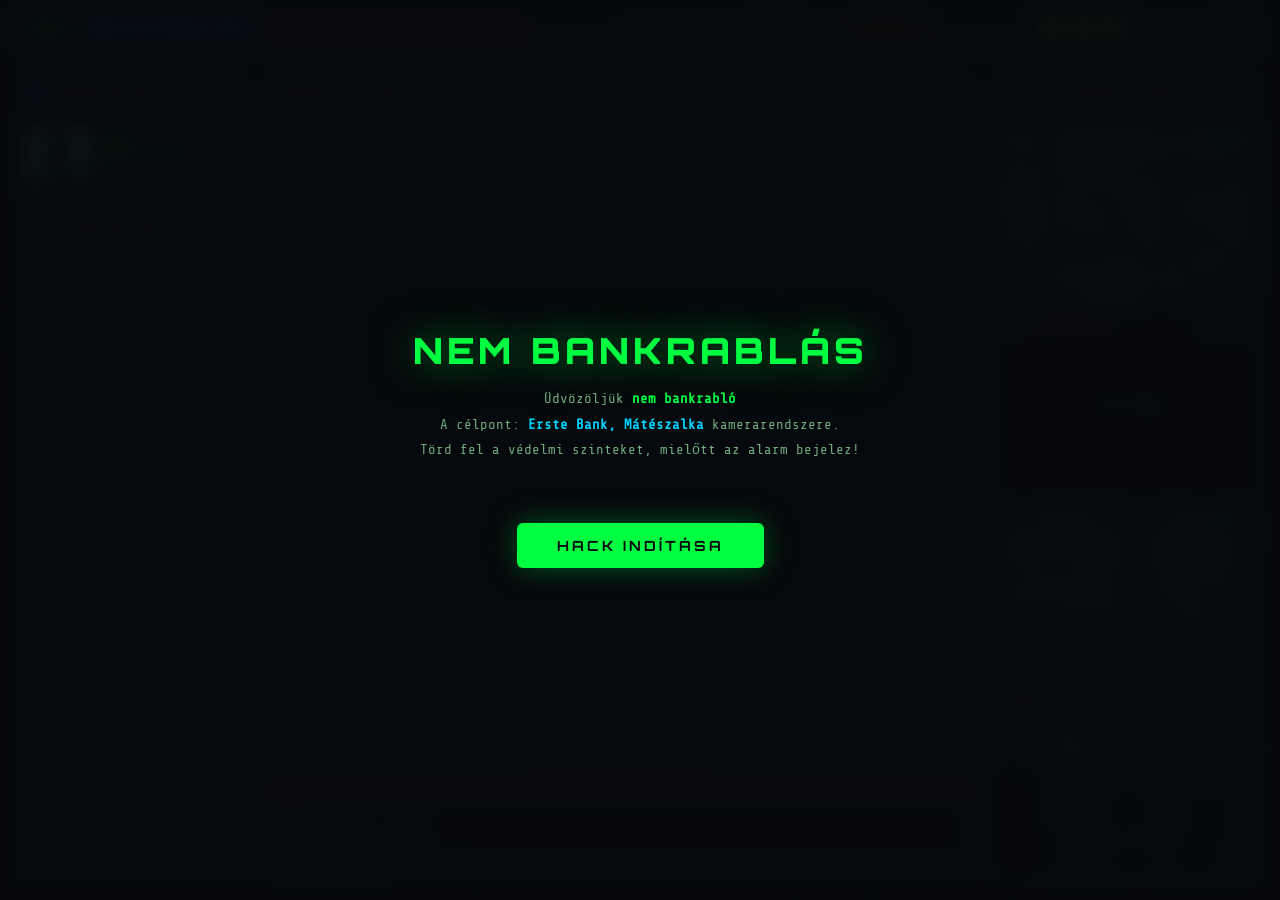
==== index.html @ f5232b43 "Add files via upload" ====
<!DOCTYPE html>
<html lang="hu">
<head>
  <meta charset="UTF-8">
  <meta name="viewport" content="width=device-width, initial-scale=1.0">
  <meta name="description" content="Nem Bankrabló — Törj be a bank kamerarendszerébe a legújabb hacker eszközökkel!">
  <title>NEM BANKRABLÁS</title>
  <link rel="stylesheet" href="index.css">
</head>
<body>
  <canvas id="matrix-rain"></canvas>
  <div id="game-container">
    <header id="header">
      <div class="header-left">
        <div class="logo">NEM <span class="highlight">BANKRABLÁS</span></div>
        <div class="target-info">
          <span class="pulse-dot"></span>
          <span>TARGET: ERSTE BANK — MÁTÉSZALKA</span>
        </div>
      </div>
      <div class="header-center">
        <div class="level-indicator" id="level-indicator">LEVEL 0 — STANDBY</div>
        <div class="score-display" id="score-display">SCORE: 0</div>
      </div>
      <div class="header-right">
        <div class="lives-container" id="lives-container">
          <span class="life-icon alive">🟢</span>
          <span class="life-icon alive">🟢</span>
          <span class="life-icon alive">🟢</span>
        </div>
        <span class="lives-label">ÉLETEK</span>
        <button class="sound-toggle" id="sound-toggle" title="Toggle Sound">🔊</button>
      </div>
    </header>
    <main id="main-content">
      <div class="panel" id="console-panel">
        <div class="panel-header">
          <span class="icon">👤</span>
          <span>Hacker Profile</span>
        </div>
        <div id="hacker-profile">
          <div class="avatar-container">
            <img src="maszkos-rablo_0.jpg.jpg" alt="Nem Bankrabló Profile" class="avatar-image">
            <div class="avatar-scanline"></div>
          </div>
          <div class="profile-details">
            <div class="hacker-alias">nem bankrabló</div>
            <div class="hacker-status"><span class="status-indicator"></span>ONLINE</div>
            <div class="hacker-role">OPERATOR (AUDITOR)</div>
          </div>
        </div>
        <div class="panel-header">
          <span class="icon">⟩_</span>
          <span>System Console</span>
        </div>
        <div id="console-log"></div>
      </div>
      <div class="panel" id="arena-panel">
        <div class="panel-header">
          <span class="icon">◈</span>
          <span id="arena-title">Hack Terminal</span>
        </div>
        <div id="arena">
          <div id="wire-puzzle">
            <div id="wire-timer">SZABOTÁZS RIASZTÁS: <span id="wire-timer-sec">30.00</span>s</div>
            <div class="wire-columns">
              <div class="wire-column" id="wire-left"></div>
              <svg id="wire-svg"></svg>
              <div class="wire-column" id="wire-right"></div>
            </div>
          </div>
          <div id="symbol-puzzle" style="display: none;">
            <div id="symbol-target-display">CÉLPONT: <span id="symbol-target-char">Ω</span></div>
            <div id="symbol-grid"></div>
          </div>
          <div id="maze-puzzle" style="display: none;">
            <canvas id="maze-canvas"></canvas>
          </div>
        </div>
        <div id="input-area">
          <span class="prompt-symbol">▶</span>
          <input type="text" id="hack-input" placeholder="Írd be a kódot..." autocomplete="off" spellcheck="false">
        </div>
        <div class="progress-info">
          <span id="progress-label">Progress: 0 / 10</span>
          <div class="progress-bar-container">
            <div class="progress-bar-fill" id="progress-fill"></div>
          </div>
        </div>
      </div>
      <div class="panel" id="cameras-panel">
        <div class="panel-header">
          <span class="icon">📹</span>
          <span>CCTV Security Feeds</span>
        </div>
        <div class="cameras-grid">
          <div class="camera-card" id="cam-1">
            <img class="cam-bg" src="erste-bank-madilancos-studio-04.jpg" alt="CAM 1">
            <span class="cam-label">CAM 01 — Entrance</span>
            <span class="cam-status active" id="cam-status-1">ACTIVE</span>
            <div class="cam-content">LIVE FEED ▣</div>
            <div class="static-overlay"></div>
          </div>
          <div class="camera-card" id="cam-2">
            <img class="cam-bg" src="hr-4.jpg" alt="CAM 2">
            <span class="cam-label">CAM 02 — Main Hall</span>
            <span class="cam-status active" id="cam-status-2">ACTIVE</span>
            <div class="cam-content">LIVE FEED ▣</div>
            <div class="static-overlay"></div>
          </div>
          <div class="camera-card" id="cam-3">
            <img class="cam-bg" src="51150519_7fcd10d05033cabf996a412f023580a6_wm.jpg" alt="CAM 3">
            <span class="cam-label">CAM 03 — Vault Hall</span>
            <span class="cam-status active" id="cam-status-3">ACTIVE</span>
            <div class="cam-content">LIVE FEED ▣</div>
            <div class="static-overlay"></div>
          </div>
          <div class="camera-card" id="cam-4">
            <img class="cam-bg" src="vault.jpg" alt="CAM 4">
            <span class="cam-label">CAM 04 — Inner Vault</span>
            <span class="cam-status active" id="cam-status-4">ACTIVE</span>
            <div class="cam-content">LIVE FEED ▣</div>
            <div class="static-overlay"></div>
          </div>
        </div>
      </div>
    </main>
  </div>
  <div class="overlay active" id="overlay-menu">
    <div class="overlay-content">
      <div class="overlay-title green">NEM BANKRABLÁS</div>
      <div class="overlay-subtitle">
        Üdvözöljük <strong style="color:#00ff41;">nem bankrabló</strong><br>
        A célpont: <strong style="color:#00d4ff;">Erste Bank, Mátészalka</strong> kamerarendszere.<br>
        Törd fel a védelmi szinteket, mielőtt az alarm bejelez!<br><br>
      </div>
      <button class="overlay-btn" id="btn-start">HACK INDÍTÁSA</button>
    </div>
  </div>
  <div class="overlay" id="overlay-level">
    <div class="overlay-content">
      <div class="level-transition-text" id="level-transition-text"></div>
    </div>
  </div>
  <div class="overlay" id="overlay-win">
    <div class="overlay-content">
      <div class="overlay-title cyan">GRATULÁLUNK! RENDSZER FELTÖRVE</div>
      <div class="overlay-subtitle">
        Minden kamera offline. Az <strong style="color:#00d4ff;">Erste Bank, Mátészalka</strong> biztonsági rendszere
        kikapcsolva.<br>
        A „nem bankrabló" sikeresen tesztelte a rendszert.<br><br>
        <span id="final-score" style="font-family: 'Orbitron', sans-serif; font-size: 24px; color: #facc15;"></span>
        <p
          style="color: #00ff41; margin-top: 40px; font-size: 22px; font-weight: bold; text-shadow: 0 0 10px rgba(0,255,65,0.8);">
          ✅ Sikeresen megfelelt a teszten, kérem keressen fel!
        </p>
      </div>
      <a href="https://www.linkedin.com/in/nem-bankrablo-5a56403ab/" target="_blank" class="overlay-btn"
        style="margin-top: 20px; background-color: #0a66c2; border-color: #0a66c2; color: #fff; text-decoration: none; display: inline-block; padding: 20px 40px; font-size: 26px; font-weight: bold; text-shadow: none; box-shadow: 0 0 25px rgba(10, 102, 194, 0.8);">
        ▶ LINKEDIN PROFILOM ◀
      </a>
    </div>
  </div>
  <div class="overlay" id="overlay-gameover">
    <div class="overlay-content">
      <div class="overlay-title red">RIASZTÁS AKTIVÁLVA</div>
      <div class="overlay-subtitle">
        A bank biztonsági rendszere detektálta a behatolást!<br>
        „nem bankrabló"-t azonosították...<br><br>
        <span id="gameover-score" style="font-family: 'Orbitron', sans-serif; font-size: 20px; color: #ff8c00;"></span>
      </div>
      <button class="overlay-btn secondary" id="btn-restart-lose">ÚJRA PRÓBÁLKOZÁS</button>
    </div>
  </div>
  <script src="app.js"></script>
</body>
</html>
---- index.css ----
@import url('https://fonts.googleapis.com/css2?family=Share+Tech+Mono&family=Orbitron:wght@400;700;900&display=swap');
:root {
  --bg-deep: #06080d;
  --bg-panel: rgba(10, 18, 30, 0.85);
  --bg-panel-solid: #0b1220;
  --border-glow: rgba(0, 255, 65, 0.25);
  --border-dim: rgba(0, 255, 65, 0.08);
  --neon-green: #00ff41;
  --neon-green-dim: #00cc33;
  --neon-cyan: #00d4ff;
  --neon-cyan-dim: #0099bb;
  --neon-orange: #ff8c00;
  --neon-red: #ff2244;
  --neon-purple: #a855f7;
  --neon-yellow: #facc15;
  --neon-pink: #ff3d8e;
  --text-primary: #d0ffd6;
  --text-secondary: #6faa7b;
  --text-dim: #2a5a35;
  --font-mono: 'Share Tech Mono', 'Courier New', monospace;
  --font-display: 'Orbitron', sans-serif;
  --glass-blur: blur(14px);
  --glass-bg: rgba(10, 18, 30, 0.65);
  --transition-fast: 0.15s ease;
  --transition-normal: 0.3s ease;
  --transition-slow: 0.6s ease;
  --border-radius: 6px;
  --border-radius-lg: 12px;
}
*, *::before, *::after {
  margin: 0;
  padding: 0;
  box-sizing: border-box;
}
html, body {
  width: 100%;
  height: 100%;
  overflow: hidden;
  background: var(--bg-deep);
  color: var(--text-primary);
  font-family: var(--font-mono);
  font-size: 14px;
  line-height: 1.4;
  -webkit-font-smoothing: antialiased;
}
::selection {
  background: var(--neon-green);
  color: var(--bg-deep);
}
::-webkit-scrollbar {
  width: 4px;
}
::-webkit-scrollbar-track {
  background: transparent;
}
::-webkit-scrollbar-thumb {
  background: var(--neon-green-dim);
  border-radius: 4px;
}
#matrix-rain {
  position: fixed;
  top: 0; left: 0;
  width: 100%; height: 100%;
  z-index: 0;
  opacity: 0.06;
  pointer-events: none;
}
#game-container {
  position: relative;
  z-index: 1;
  display: grid;
  grid-template-rows: auto 1fr;
  width: 100%;
  height: 100vh;
  gap: 0;
}
#header {
  display: flex;
  align-items: center;
  justify-content: space-between;
  padding: 10px 24px;
  background: var(--glass-bg);
  backdrop-filter: var(--glass-blur);
  border-bottom: 1px solid var(--border-glow);
  z-index: 10;
}
.header-left {
  display: flex;
  align-items: center;
  gap: 16px;
}
.logo {
  font-family: var(--font-display);
  font-size: 18px;
  font-weight: 900;
  color: var(--neon-green);
  text-shadow: 0 0 20px rgba(0, 255, 65, 0.5), 0 0 40px rgba(0, 255, 65, 0.2);
  letter-spacing: 2px;
  white-space: nowrap;
}
.logo .highlight {
  color: var(--neon-cyan);
  text-shadow: 0 0 20px rgba(0, 212, 255, 0.5);
}
.target-info {
  display: flex;
  align-items: center;
  gap: 8px;
  padding: 4px 14px;
  background: rgba(255, 34, 68, 0.1);
  border: 1px solid rgba(255, 34, 68, 0.3);
  border-radius: 20px;
  font-size: 11px;
  color: var(--neon-red);
  text-transform: uppercase;
  letter-spacing: 1px;
}
.target-info .pulse-dot {
  width: 6px;
  height: 6px;
  border-radius: 50%;
  background: var(--neon-red);
  animation: pulse-dot 1.5s ease-in-out infinite;
}
.header-center {
  display: flex;
  align-items: center;
  gap: 20px;
}
.level-indicator {
  font-family: var(--font-display);
  font-size: 12px;
  color: var(--neon-cyan);
  text-transform: uppercase;
  letter-spacing: 3px;
}
.score-display {
  font-family: var(--font-display);
  font-size: 14px;
  color: var(--neon-yellow);
  text-shadow: 0 0 10px rgba(250, 204, 21, 0.4);
}
.header-right {
  display: flex;
  align-items: center;
  gap: 16px;
}
.lives-container {
  display: flex;
  align-items: center;
  gap: 6px;
  padding: 4px 10px;
  background: rgba(0, 0, 0, 0.3);
  border: 1px solid var(--border-glow);
  border-radius: 20px;
}
.lives-container.shake {
  animation: lives-shake 0.4s ease;
}
.life-icon {
  font-size: 20px;
  transition: var(--transition-fast);
  filter: drop-shadow(0 0 4px rgba(0, 255, 65, 0.5));
}
.life-icon.dead {
  filter: drop-shadow(0 0 4px rgba(255, 34, 68, 0.5));
  animation: life-lost 0.4s ease;
}
.lives-label {
  font-size: 10px;
  text-transform: uppercase;
  letter-spacing: 2px;
  color: var(--text-secondary);
  margin-right: 4px;
}
@keyframes lives-shake {
  0%, 100% { transform: translateX(0); }
  20% { transform: translateX(-6px); }
  40% { transform: translateX(6px); }
  60% { transform: translateX(-4px); }
  80% { transform: translateX(4px); }
}
@keyframes life-lost {
  0% { transform: scale(1.5); }
  50% { transform: scale(0.8); }
  100% { transform: scale(1); }
}
.sound-toggle {
  background: none;
  border: 1px solid var(--border-glow);
  color: var(--neon-green);
  padding: 6px 10px;
  border-radius: var(--border-radius);
  cursor: pointer;
  font-family: var(--font-mono);
  font-size: 16px;
  transition: var(--transition-fast);
}
.sound-toggle:hover {
  background: rgba(0, 255, 65, 0.1);
  box-shadow: 0 0 12px rgba(0, 255, 65, 0.2);
}
#main-content {
  display: grid;
  grid-template-columns: 240px 1fr 280px;
  gap: 12px;
  padding: 12px;
  overflow: hidden;
  min-height: 0;
}
.panel {
  background: var(--glass-bg);
  backdrop-filter: var(--glass-blur);
  border: 1px solid var(--border-glow);
  border-radius: var(--border-radius-lg);
  overflow: hidden;
  display: flex;
  flex-direction: column;
}
.panel-header {
  display: flex;
  align-items: center;
  gap: 8px;
  padding: 10px 14px;
  border-bottom: 1px solid var(--border-dim);
  font-size: 11px;
  text-transform: uppercase;
  letter-spacing: 2px;
  color: var(--text-secondary);
}
.panel-header .icon {
  font-size: 14px;
}
#console-panel {
  min-height: 0;
}
#hacker-profile {
  display: flex;
  align-items: center;
  gap: 12px;
  padding: 12px 14px;
  background: rgba(0, 255, 65, 0.02);
  border-bottom: 1px solid var(--border-dim);
}
.avatar-container {
  position: relative;
  width: 60px;
  height: 60px;
  border-radius: var(--border-radius);
  border: 1.5px solid var(--neon-green);
  overflow: hidden;
  box-shadow: 0 0 10px rgba(0, 255, 65, 0.15);
  background: #000;
  flex-shrink: 0;
}
.avatar-image {
  width: 100%;
  height: 100%;
  object-fit: cover;
  filter: sepia(0.6) hue-rotate(80deg) brightness(0.9) contrast(1.1); 
}
.avatar-container::before {
  content: '';
  position: absolute;
  inset: 0;
  background: rgba(0, 255, 65, 0.1);
  mix-blend-mode: color;
  pointer-events: none;
  z-index: 2;
}
.avatar-scanline {
  position: absolute;
  top: 0; left: 0; right: 0; bottom: 0;
  background: linear-gradient(
    rgba(18, 16, 16, 0) 50%,
    rgba(0, 255, 65, 0.25) 50%
  ), linear-gradient(
    90deg,
    rgba(255, 0, 0, 0.06),
    rgba(0, 255, 0, 0.02),
    rgba(0, 0, 255, 0.06)
  );
  background-size: 100% 3px, 3px 100%;
  pointer-events: none;
  z-index: 3;
}
.profile-details {
  display: flex;
  flex-direction: column;
  gap: 3px;
}
.hacker-alias {
  font-family: var(--font-display);
  font-size: 13px;
  font-weight: 700;
  color: var(--neon-green);
  text-transform: uppercase;
  letter-spacing: 1px;
  text-shadow: 0 0 8px rgba(0, 255, 65, 0.4);
}
.hacker-status {
  display: flex;
  align-items: center;
  gap: 6px;
  font-size: 10px;
  color: var(--text-secondary);
  font-weight: bold;
}
.status-indicator {
  width: 6px;
  height: 6px;
  background-color: var(--neon-green);
  border-radius: 50%;
  box-shadow: 0 0 6px var(--neon-green);
  animation: pulse-dot 1.5s ease-in-out infinite;
}
.hacker-role {
  font-size: 9px;
  color: var(--text-dim);
  letter-spacing: 0.5px;
}
#console-log {
  flex: 1;
  overflow-y: auto;
  padding: 10px 14px;
  font-size: 11px;
  line-height: 1.6;
  min-height: 0;
}
.log-line {
  opacity: 0;
  animation: log-fade-in 0.3s ease forwards;
  white-space: pre-wrap;
  word-break: break-all;
}
.log-line .timestamp {
  color: var(--text-dim);
  margin-right: 6px;
}
.log-line.info { color: var(--text-secondary); }
.log-line.success { color: var(--neon-green); }
.log-line.warn { color: var(--neon-orange); }
.log-line.error { color: var(--neon-red); }
.log-line.system { color: var(--neon-cyan); }
.log-line.hack { color: var(--neon-purple); }
#arena-panel {
  display: flex;
  flex-direction: column;
  min-height: 0;
}
#arena {
  position: relative;
  flex: 1;
  overflow: hidden;
  background:
    radial-gradient(ellipse at 50% 0%, rgba(0, 255, 65, 0.04) 0%, transparent 60%),
    linear-gradient(180deg, rgba(0, 0, 0, 0) 0%, rgba(0, 255, 65, 0.02) 100%);
  border-bottom: 2px solid rgba(255, 34, 68, 0.3);
  min-height: 0;
}
#arena::before {
  content: '';
  position: absolute;
  inset: 0;
  background-image:
    linear-gradient(rgba(0, 255, 65, 0.03) 1px, transparent 1px),
    linear-gradient(90deg, rgba(0, 255, 65, 0.03) 1px, transparent 1px);
  background-size: 40px 40px;
  pointer-events: none;
}
#arena::after {
  content: '⚠ FIREWALL BOUNDARY ⚠';
  position: absolute;
  bottom: 0;
  left: 0;
  right: 0;
  height: 32px;
  display: flex;
  align-items: center;
  justify-content: center;
  font-size: 9px;
  letter-spacing: 3px;
  color: rgba(255, 34, 68, 0.5);
  background: linear-gradient(0deg, rgba(255, 34, 68, 0.1), transparent);
  pointer-events: none;
}
.falling-entity {
  position: absolute;
  padding: 6px 16px;
  background: rgba(0, 20, 10, 0.8);
  border: 1px solid var(--neon-green);
  border-radius: var(--border-radius);
  font-family: var(--font-display);
  font-size: 16px;
  font-weight: 700;
  color: var(--neon-green);
  text-shadow: 0 0 8px rgba(0, 255, 65, 0.6);
  box-shadow: 0 0 15px rgba(0, 255, 65, 0.15);
  white-space: nowrap;
  pointer-events: none;
  transition: opacity 0.15s ease, transform 0.15s ease;
  z-index: 2;
}
.falling-entity.math {
  color: var(--neon-cyan);
  border-color: var(--neon-cyan);
  text-shadow: 0 0 8px rgba(0, 212, 255, 0.6);
  box-shadow: 0 0 15px rgba(0, 212, 255, 0.15);
}
.falling-entity.destroyed {
  animation: entity-destroy 0.4s ease forwards;
}
.falling-entity.missed {
  animation: entity-miss 0.4s ease forwards;
}
#input-area {
  display: flex;
  align-items: center;
  padding: 10px 14px;
  gap: 10px;
  border-top: 1px solid var(--border-dim);
}
#input-area .prompt-symbol {
  color: var(--neon-green);
  font-size: 16px;
  font-weight: bold;
  text-shadow: 0 0 8px rgba(0, 255, 65, 0.5);
}
#hack-input {
  flex: 1;
  background: rgba(0, 0, 0, 0.4);
  border: 1px solid var(--border-glow);
  border-radius: var(--border-radius);
  padding: 10px 14px;
  color: var(--neon-green);
  font-family: var(--font-mono);
  font-size: 16px;
  outline: none;
  caret-color: var(--neon-green);
  transition: var(--transition-fast);
}
#hack-input:focus {
  border-color: var(--neon-green);
  box-shadow: 0 0 20px rgba(0, 255, 65, 0.15), inset 0 0 20px rgba(0, 255, 65, 0.05);
}
#hack-input::placeholder {
  color: var(--text-dim);
}
#hack-input.correct {
  animation: input-flash-green 0.3s ease;
}
#hack-input.wrong {
  animation: input-flash-red 0.3s ease;
}
.progress-info {
  display: flex;
  align-items: center;
  gap: 14px;
  padding: 6px 14px;
  font-size: 11px;
  color: var(--text-secondary);
  border-top: 1px solid var(--border-dim);
}
.progress-bar-container {
  flex: 1;
  height: 6px;
  background: rgba(0, 0, 0, 0.4);
  border-radius: 3px;
  overflow: hidden;
}
.progress-bar-fill {
  height: 100%;
  width: 0%;
  background: linear-gradient(90deg, var(--neon-green), var(--neon-cyan));
  border-radius: 3px;
  transition: width 0.4s ease;
  box-shadow: 0 0 8px rgba(0, 255, 65, 0.4);
}
#wire-puzzle {
  display: none;
  position: absolute;
  inset: 0;
  z-index: 5;
}
#wire-puzzle.active {
  display: flex;
  align-items: center;
  justify-content: center;
}
#wire-timer {
  position: absolute;
  top: 15px;
  font-family: var(--font-display);
  font-size: 15px;
  color: var(--neon-red);
  text-shadow: 0 0 10px rgba(255, 34, 68, 0.6);
  letter-spacing: 2px;
  font-weight: 700;
  text-align: center;
  width: 100%;
  animation: blink 1s step-end infinite;
}
.wire-columns {
  display: flex;
  align-items: center;
  justify-content: space-between;
  width: 80%;
  height: 80%;
  position: relative;
}
.wire-column {
  display: flex;
  flex-direction: column;
  align-items: center;
  justify-content: space-around;
  height: 100%;
  width: 60px;
  z-index: 2;
}
.wire-port {
  width: 48px;
  height: 48px;
  border-radius: 50%;
  border: 2px solid;
  display: flex;
  align-items: center;
  justify-content: center;
  font-family: var(--font-display);
  font-size: 12px;
  font-weight: 700;
  cursor: pointer;
  transition: var(--transition-fast);
  position: relative;
}
.wire-port:hover {
  transform: scale(1.15);
  filter: brightness(1.3);
}
.wire-port.selected {
  transform: scale(1.2);
  box-shadow: 0 0 25px currentColor;
}
.wire-port.connected {
  opacity: 0.5;
  cursor: default;
  pointer-events: none;
}
.wire-port[data-color="red"] {
  border-color: #ff4444;
  color: #ff4444;
  background: rgba(255, 68, 68, 0.15);
}
.wire-port[data-color="blue"] {
  border-color: #4488ff;
  color: #4488ff;
  background: rgba(68, 136, 255, 0.15);
}
.wire-port[data-color="green"] {
  border-color: #44ff44;
  color: #44ff44;
  background: rgba(68, 255, 68, 0.15);
}
.wire-port[data-color="yellow"] {
  border-color: #ffcc00;
  color: #ffcc00;
  background: rgba(255, 204, 0, 0.15);
}
.wire-port[data-color="purple"] {
  border-color: #aa44ff;
  color: #aa44ff;
  background: rgba(170, 68, 255, 0.15);
}
.wire-port[data-color="cyan"] {
  border-color: #00d4ff;
  color: #00d4ff;
  background: rgba(0, 212, 255, 0.15);
}
#wire-svg {
  position: absolute;
  inset: 0;
  width: 100%;
  height: 100%;
  z-index: 1;
  pointer-events: none;
}
#wire-svg line {
  stroke-width: 3;
  stroke-linecap: round;
  filter: drop-shadow(0 0 6px currentColor);
}
#wire-svg line.active-draw {
  stroke-dasharray: 8 4;
  animation: wire-dash 0.4s linear infinite;
}
#symbol-puzzle {
  position: absolute;
  inset: 0;
  display: flex;
  flex-direction: column;
  align-items: center;
  justify-content: center;
  background: rgba(6, 8, 13, 0.85);
  backdrop-filter: blur(4px);
  z-index: 10;
  opacity: 0;
  pointer-events: none;
  transition: opacity var(--transition-normal);
}
#symbol-puzzle.active {
  display: flex !important;
  opacity: 1;
  pointer-events: all;
}
#symbol-target-display {
  font-size: 24px;
  color: var(--neon-cyan);
  margin-bottom: 30px;
  text-shadow: 0 0 10px rgba(0, 212, 255, 0.8);
  font-family: 'Orbitron', sans-serif;
}
#symbol-target-char {
  font-size: 32px;
  color: #fff;
}
#symbol-grid {
  display: grid;
  grid-template-columns: repeat(5, 1fr);
  gap: 10px;
  background: rgba(0, 212, 255, 0.05);
  padding: 15px;
  border: 1px solid rgba(0, 212, 255, 0.2);
  border-radius: var(--border-radius);
}
.symbol-cell {
  width: 50px;
  height: 50px;
  display: flex;
  align-items: center;
  justify-content: center;
  font-size: 26px;
  font-family: 'Orbitron', sans-serif;
  color: rgba(255, 255, 255, 0.8);
  background: rgba(0, 0, 0, 0.5);
  border: 1px solid rgba(255, 255, 255, 0.1);
  border-radius: 6px;
  cursor: pointer;
  transition: all 0.15s;
}
.symbol-cell:hover {
  background: rgba(0, 212, 255, 0.2);
  border-color: var(--neon-cyan);
  color: #fff;
  transform: scale(1.05);
}
.symbol-cell.wrong {
  background: rgba(255, 34, 68, 0.3);
  border-color: var(--neon-red);
  color: var(--neon-red);
  animation: shake 0.3s;
}
.symbol-cell.correct {
  background: rgba(0, 255, 65, 0.3);
  border-color: var(--neon-green);
  color: var(--neon-green);
}
#maze-puzzle {
  position: absolute;
  inset: 0;
  display: flex;
  align-items: center;
  justify-content: center;
  background: rgba(6, 8, 13, 0.9);
  backdrop-filter: blur(4px);
  z-index: 10;
  opacity: 0;
  pointer-events: none;
  transition: opacity var(--transition-normal);
}
#maze-puzzle.active {
  display: flex !important;
  opacity: 1;
  pointer-events: all;
}
#maze-canvas {
  background: #0a0a0f;
  border: 2px solid rgba(0, 255, 65, 0.3);
  box-shadow: 0 0 15px rgba(0, 255, 65, 0.1);
  border-radius: 4px;
}
#cameras-panel {
  min-height: 0;
}
.cameras-grid {
  flex: 1;
  display: grid;
  grid-template-rows: repeat(4, 1fr);
  gap: 8px;
  padding: 10px;
  overflow: hidden;
  min-height: 0;
}
.camera-card {
  position: relative;
  background: #0a0a0f;
  border: 1px solid rgba(0, 255, 65, 0.1);
  border-radius: var(--border-radius);
  overflow: hidden;
  display: flex;
  align-items: center;
  justify-content: center;
}
.camera-card .cam-bg {
  position: absolute;
  inset: 0;
  width: 100%;
  height: 100%;
  object-fit: cover;
  z-index: 0;
  opacity: 0.4;
  filter: sepia(1) hue-rotate(80deg) saturate(2) brightness(0.8) contrast(1.2);
  transition: opacity 0.3s, filter 0.3s;
}
.camera-card.hacked .cam-bg {
  filter: sepia(1) hue-rotate(300deg) saturate(3) brightness(0.6) contrast(1.5);
  opacity: 0.6;
}
.camera-card .cam-label {
  position: absolute;
  top: 6px;
  left: 8px;
  font-size: 9px;
  letter-spacing: 1px;
  text-transform: uppercase;
  color: rgba(255, 255, 255, 0.5);
  z-index: 3;
}
.camera-card .cam-status {
  position: absolute;
  top: 6px;
  right: 8px;
  font-size: 8px;
  letter-spacing: 1px;
  text-transform: uppercase;
  padding: 1px 6px;
  border-radius: 3px;
  z-index: 3;
}
.camera-card .cam-status.active {
  background: rgba(0, 255, 65, 0.2);
  color: var(--neon-green);
  border: 1px solid rgba(0, 255, 65, 0.3);
}
.camera-card .cam-status.hacking {
  background: rgba(255, 140, 0, 0.2);
  color: var(--neon-orange);
  border: 1px solid rgba(255, 140, 0, 0.3);
  animation: blink 0.8s step-end infinite;
}
.camera-card .cam-status.hacked {
  background: rgba(255, 34, 68, 0.2);
  color: var(--neon-red);
  border: 1px solid rgba(255, 34, 68, 0.3);
}
.camera-card::after {
  content: '';
  position: absolute;
  inset: 0;
  background: repeating-linear-gradient(
    0deg,
    transparent 0px,
    transparent 2px,
    rgba(0, 0, 0, 0.15) 2px,
    rgba(0, 0, 0, 0.15) 4px
  );
  pointer-events: none;
  z-index: 2;
}
.camera-card .cam-content {
  font-size: 11px;
  color: var(--text-dim);
  text-align: center;
  z-index: 1;
  padding: 4px;
}
.camera-card.hacked .cam-content {
  color: var(--neon-red);
}
.camera-card .static-overlay {
  position: absolute;
  inset: 0;
  z-index: 1;
  opacity: 0;
  background: url("data:image/svg+xml,%3Csvg viewBox='0 0 200 200' xmlns='http://www.w3.org/2000/svg'%3E%3Cfilter id='n'%3E%3CfeTurbulence type='fractalNoise' baseFrequency='0.9' numOctaves='4' stitchTiles='stitch'/%3E%3C/filter%3E%3Crect width='100%25' height='100%25' filter='url(%23n)' opacity='0.4'/%3E%3C/svg%3E");
  background-size: cover;
  mix-blend-mode: overlay;
  transition: opacity var(--transition-normal);
}
.camera-card.hacked .static-overlay {
  opacity: 0.7;
  animation: static-flicker 0.15s steps(3) infinite;
}
.overlay {
  position: fixed;
  inset: 0;
  z-index: 100;
  display: flex;
  align-items: center;
  justify-content: center;
  background: rgba(6, 8, 13, 0.92);
  backdrop-filter: blur(10px);
  opacity: 0;
  pointer-events: none;
  transition: opacity var(--transition-normal);
}
.overlay.active {
  opacity: 1;
  pointer-events: all;
}
.overlay-content {
  text-align: center;
  max-width: 550px;
  padding: 40px;
}
.overlay-title {
  font-family: var(--font-display);
  font-size: 36px;
  font-weight: 900;
  margin-bottom: 10px;
  letter-spacing: 4px;
}
.overlay-title.green { color: var(--neon-green); text-shadow: 0 0 40px rgba(0, 255, 65, 0.5); }
.overlay-title.cyan { color: var(--neon-cyan); text-shadow: 0 0 40px rgba(0, 212, 255, 0.5); }
.overlay-title.red { color: var(--neon-red); text-shadow: 0 0 40px rgba(255, 34, 68, 0.5); }
.overlay-subtitle {
  font-size: 14px;
  color: var(--text-secondary);
  margin-bottom: 30px;
  line-height: 1.8;
}
.overlay-btn {
  display: inline-block;
  padding: 14px 40px;
  font-family: var(--font-display);
  font-size: 14px;
  font-weight: 700;
  letter-spacing: 3px;
  text-transform: uppercase;
  color: var(--bg-deep);
  background: var(--neon-green);
  border: none;
  border-radius: var(--border-radius);
  cursor: pointer;
  transition: var(--transition-fast);
  box-shadow: 0 0 30px rgba(0, 255, 65, 0.3);
  margin: 6px;
}
.overlay-btn:hover {
  transform: translateY(-2px);
  box-shadow: 0 0 50px rgba(0, 255, 65, 0.5);
  filter: brightness(1.15);
}
.overlay-btn.secondary {
  background: transparent;
  color: var(--neon-cyan);
  border: 1px solid var(--neon-cyan);
  box-shadow: 0 0 20px rgba(0, 212, 255, 0.2);
}
.overlay-btn.secondary:hover {
  background: rgba(0, 212, 255, 0.1);
  box-shadow: 0 0 40px rgba(0, 212, 255, 0.4);
}
.level-transition-text {
  font-family: var(--font-display);
  font-size: 28px;
  color: var(--neon-cyan);
  text-shadow: 0 0 30px rgba(0, 212, 255, 0.6);
  letter-spacing: 6px;
  animation: level-text-pulse 1.5s ease-in-out;
}
@keyframes pulse-dot {
  0%, 100% { opacity: 1; box-shadow: 0 0 4px var(--neon-red); }
  50% { opacity: 0.3; box-shadow: 0 0 8px var(--neon-red); }
}
@keyframes log-fade-in {
  from { opacity: 0; transform: translateX(-10px); }
  to { opacity: 1; transform: translateX(0); }
}
@keyframes entity-destroy {
  0% { opacity: 1; transform: scale(1); }
  50% { opacity: 0.8; transform: scale(1.3); filter: brightness(2); }
  100% { opacity: 0; transform: scale(0.5); filter: brightness(3); }
}
@keyframes entity-miss {
  0% { opacity: 1; }
  50% { opacity: 0.5; border-color: var(--neon-red); color: var(--neon-red); }
  100% { opacity: 0; transform: translateY(20px); }
}
@keyframes input-flash-green {
  0% { box-shadow: 0 0 0 rgba(0, 255, 65, 0); }
  50% { box-shadow: 0 0 30px rgba(0, 255, 65, 0.4), inset 0 0 20px rgba(0, 255, 65, 0.1); }
  100% { box-shadow: 0 0 0 rgba(0, 255, 65, 0); }
}
@keyframes input-flash-red {
  0% { box-shadow: 0 0 0 rgba(255, 34, 68, 0); }
  50% { box-shadow: 0 0 30px rgba(255, 34, 68, 0.4), inset 0 0 20px rgba(255, 34, 68, 0.1); border-color: var(--neon-red); }
  100% { box-shadow: 0 0 0 rgba(255, 34, 68, 0); }
}
@keyframes blink {
  50% { opacity: 0; }
}
@keyframes static-flicker {
  0% { opacity: 0.6; }
  33% { opacity: 0.8; }
  66% { opacity: 0.5; }
  100% { opacity: 0.7; }
}
@keyframes wire-dash {
  from { stroke-dashoffset: 0; }
  to { stroke-dashoffset: -12; }
}
@keyframes level-text-pulse {
  0% { opacity: 0; transform: scale(0.8); }
  30% { opacity: 1; transform: scale(1.05); }
  70% { opacity: 1; transform: scale(1); }
  100% { opacity: 0; transform: scale(1.1); }
}
@keyframes glitch-skew {
  0% { transform: skew(0deg); }
  20% { transform: skew(-2deg); }
  40% { transform: skew(1deg); }
  60% { transform: skew(-1deg); }
  80% { transform: skew(0.5deg); }
  100% { transform: skew(0deg); }
}
@keyframes screen-glitch {
  0%, 100% { clip-path: inset(0 0 0 0); }
  10% { clip-path: inset(20% 0 60% 0); }
  20% { clip-path: inset(60% 0 10% 0); }
  30% { clip-path: inset(0 0 0 0); }
}
@media (max-width: 1024px) {
  #main-content {
    grid-template-columns: 1fr 280px;
  }
  #console-panel {
    display: none;
  }
}
@media (max-width: 768px) {
  #main-content {
    grid-template-columns: 1fr;
    grid-template-rows: 1fr auto;
  }
  #cameras-panel {
    max-height: 140px;
  }
  .cameras-grid {
    grid-template-rows: 1fr;
    grid-template-columns: repeat(4, 1fr);
  }
  .header-center { display: none; }
  .logo { font-size: 14px; }
}
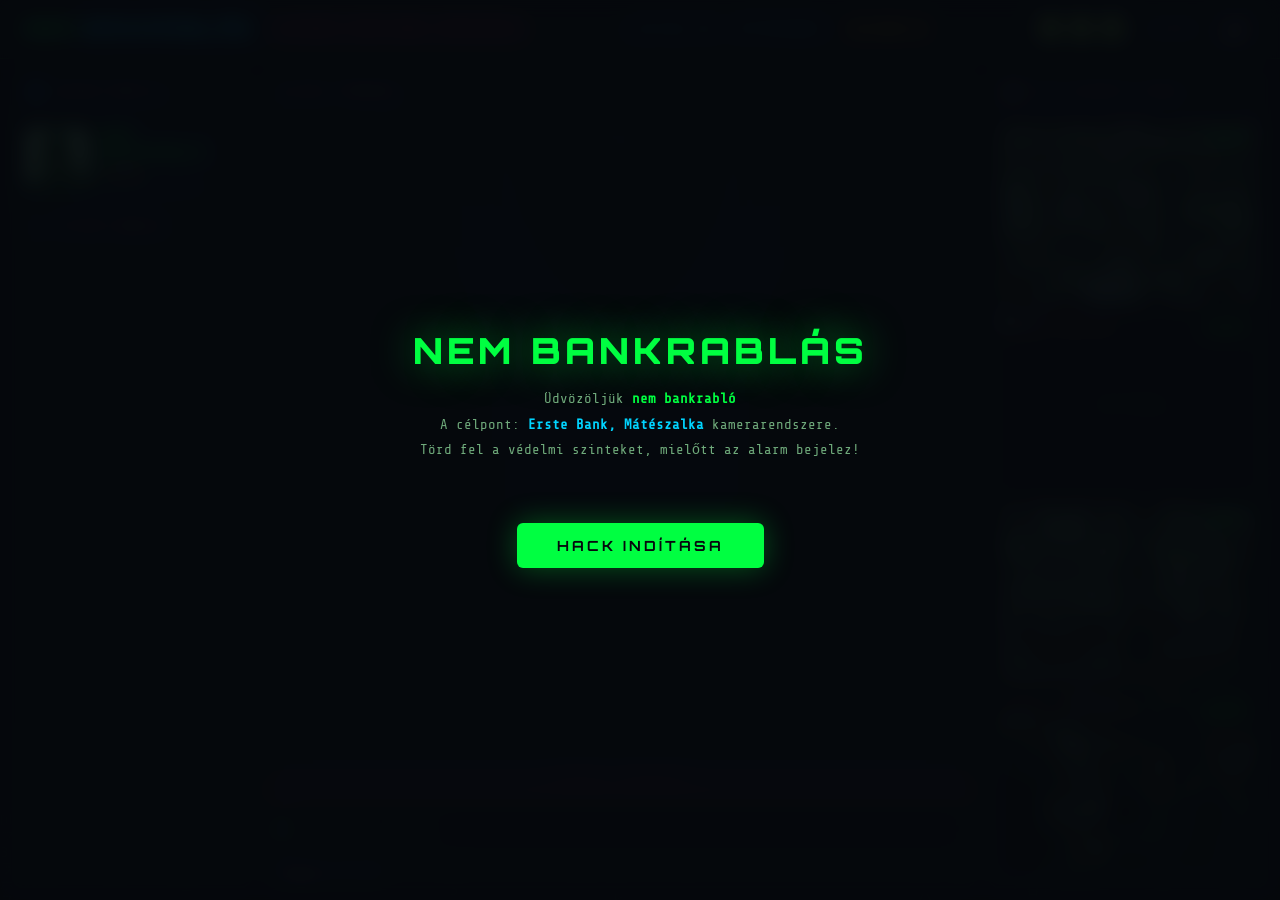
==== commit eaaf9b46: "Update index.html" ====
--- a/index.html
+++ b/index.html
@@ -3,7 +3,6 @@
 <head>
   <meta charset="UTF-8">
   <meta name="viewport" content="width=device-width, initial-scale=1.0">
-  <meta name="description" content="Nem Bankrabló — Törj be a bank kamerarendszerébe a legújabb hacker eszközökkel!">
   <title>NEM BANKRABLÁS</title>
   <link rel="stylesheet" href="index.css">
 </head>
@@ -174,4 +173,4 @@
   </div>
   <script src="app.js"></script>
 </body>
-</html>+</html>
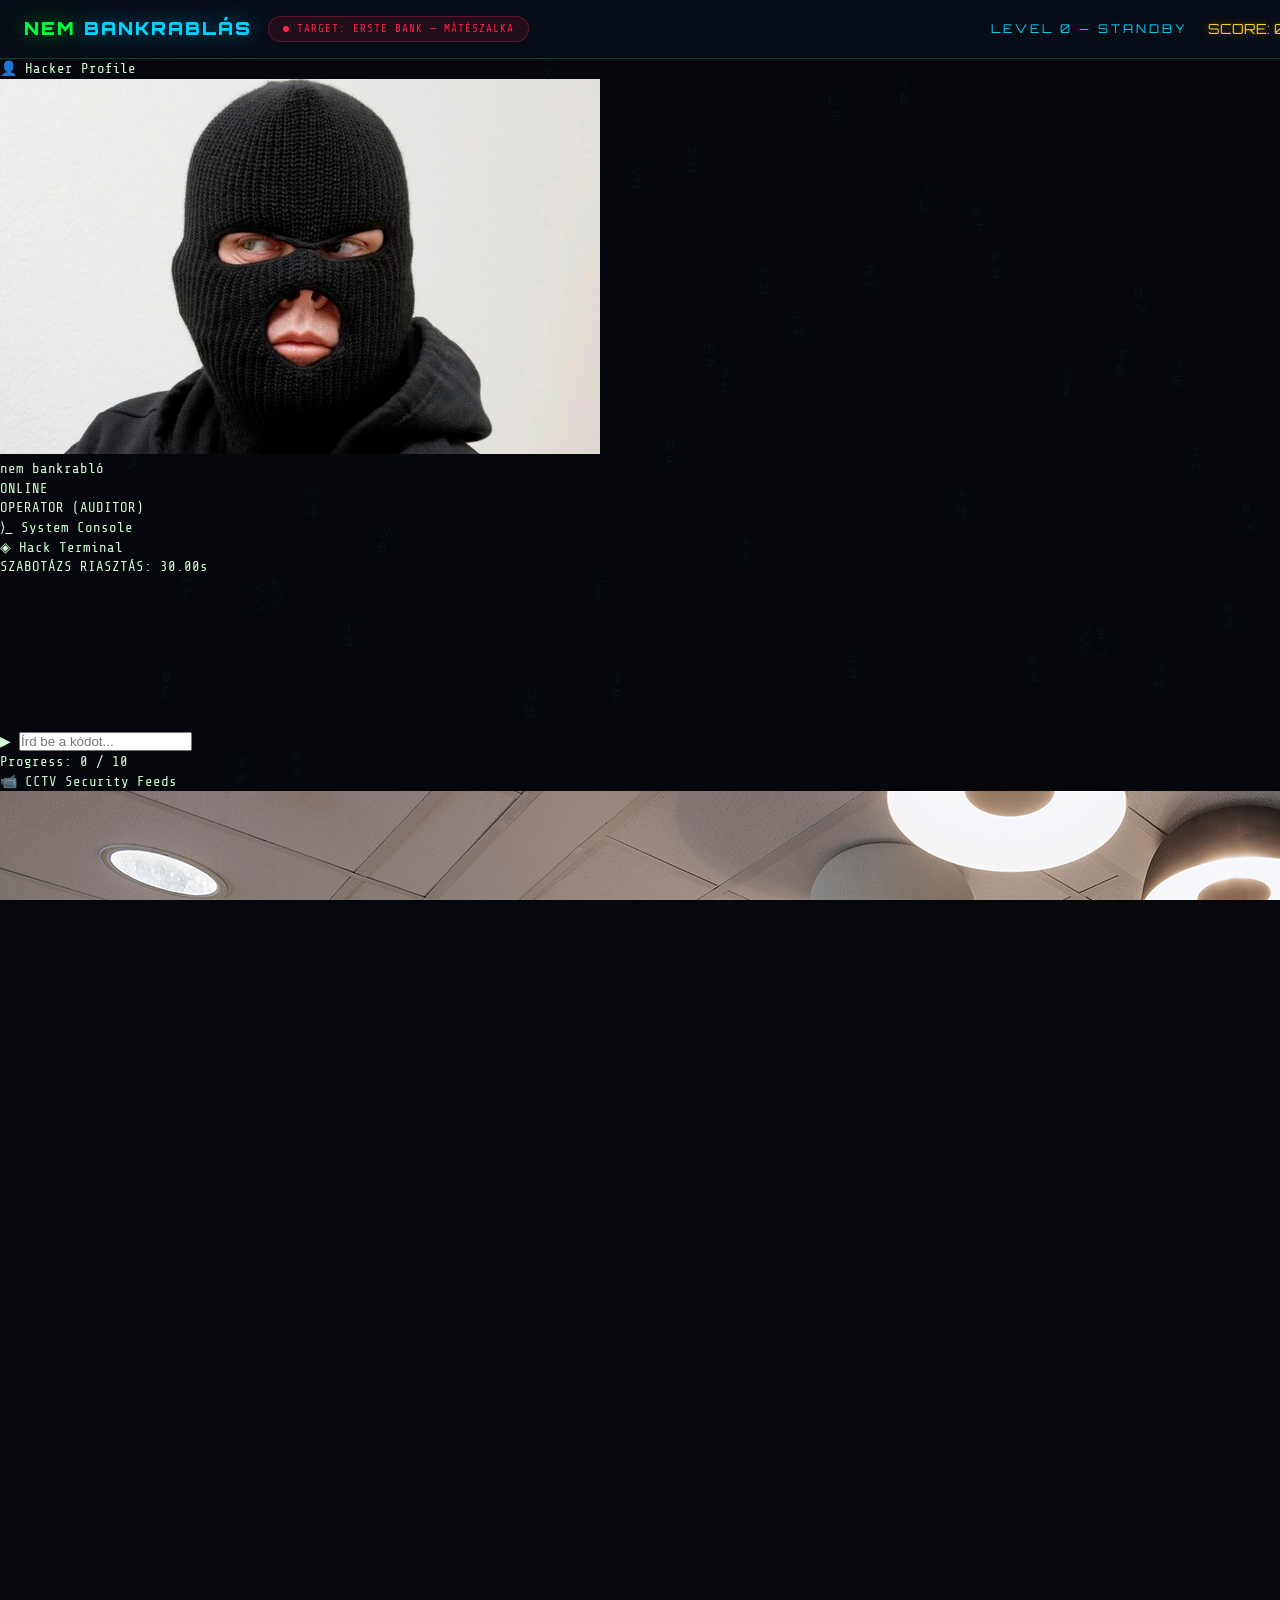
==== commit dee086ed: "Add files via upload" ====
--- a/index.html
+++ b/index.html
@@ -149,8 +149,7 @@
         kikapcsolva.<br>
         A „nem bankrabló" sikeresen tesztelte a rendszert.<br><br>
         <span id="final-score" style="font-family: 'Orbitron', sans-serif; font-size: 24px; color: #facc15;"></span>
-        <p
-          style="color: #00ff41; margin-top: 40px; font-size: 22px; font-weight: bold; text-shadow: 0 0 10px rgba(0,255,65,0.8);">
+        <p style="color: #00ff41; margin-top: 40px; font-size: 22px; font-weight: bold; text-shadow: 0 0 10px rgba(0,255,65,0.8);">
           ✅ Sikeresen megfelelt a teszten, kérem keressen fel!
         </p>
       </div>
@@ -173,4 +172,4 @@
   </div>
   <script src="app.js"></script>
 </body>
-</html>
+</html>
--- a/index.css
+++ b/index.css
@@ -196,769 +196,966 @@
   font-family: var(--font-mono);
   font-size: 16px;
   transition: var(--transition-fast);
-}
-.sound-toggle:hover {
-  background: rgba(0, 255, 65, 0.1);
-  box-shadow: 0 0 12px rgba(0, 255, 65, 0.2);
-}
-#main-content {
-  display: grid;
-  grid-template-columns: 240px 1fr 280px;
-  gap: 12px;
-  padding: 12px;
-  overflow: hidden;
-  min-height: 0;
-}
-.panel {
-  background: var(--glass-bg);
-  backdrop-filter: var(--glass-blur);
-  border: 1px solid var(--border-glow);
-  border-radius: var(--border-radius-lg);
-  overflow: hidden;
-  display: flex;
-  flex-direction: column;
-}
-.panel-header {
-  display: flex;
-  align-items: center;
-  gap: 8px;
-  padding: 10px 14px;
-  border-bottom: 1px solid var(--border-dim);
-  font-size: 11px;
-  text-transform: uppercase;
-  letter-spacing: 2px;
-  color: var(--text-secondary);
-}
-.panel-header .icon {
-  font-size: 14px;
-}
-#console-panel {
-  min-height: 0;
-}
-#hacker-profile {
-  display: flex;
-  align-items: center;
-  gap: 12px;
-  padding: 12px 14px;
-  background: rgba(0, 255, 65, 0.02);
-  border-bottom: 1px solid var(--border-dim);
-}
-.avatar-container {
-  position: relative;
-  width: 60px;
-  height: 60px;
-  border-radius: var(--border-radius);
-  border: 1.5px solid var(--neon-green);
-  overflow: hidden;
-  box-shadow: 0 0 10px rgba(0, 255, 65, 0.15);
-  background: #000;
-  flex-shrink: 0;
-}
-.avatar-image {
-  width: 100%;
-  height: 100%;
-  object-fit: cover;
-  filter: sepia(0.6) hue-rotate(80deg) brightness(0.9) contrast(1.1); 
-}
-.avatar-container::before {
-  content: '';
-  position: absolute;
-  inset: 0;
-  background: rgba(0, 255, 65, 0.1);
-  mix-blend-mode: color;
-  pointer-events: none;
-  z-index: 2;
-}
-.avatar-scanline {
-  position: absolute;
-  top: 0; left: 0; right: 0; bottom: 0;
-  background: linear-gradient(
-    rgba(18, 16, 16, 0) 50%,
-    rgba(0, 255, 65, 0.25) 50%
-  ), linear-gradient(
-    90deg,
-    rgba(255, 0, 0, 0.06),
-    rgba(0, 255, 0, 0.02),
-    rgba(0, 0, 255, 0.06)
-  );
-  background-size: 100% 3px, 3px 100%;
-  pointer-events: none;
-  z-index: 3;
-}
-.profile-details {
-  display: flex;
-  flex-direction: column;
-  gap: 3px;
-}
-.hacker-alias {
-  font-family: var(--font-display);
-  font-size: 13px;
-  font-weight: 700;
-  color: var(--neon-green);
-  text-transform: uppercase;
-  letter-spacing: 1px;
-  text-shadow: 0 0 8px rgba(0, 255, 65, 0.4);
-}
-.hacker-status {
-  display: flex;
-  align-items: center;
-  gap: 6px;
-  font-size: 10px;
-  color: var(--text-secondary);
-  font-weight: bold;
-}
-.status-indicator {
-  width: 6px;
-  height: 6px;
-  background-color: var(--neon-green);
-  border-radius: 50%;
-  box-shadow: 0 0 6px var(--neon-green);
-  animation: pulse-dot 1.5s ease-in-out infinite;
-}
-.hacker-role {
-  font-size: 9px;
-  color: var(--text-dim);
-  letter-spacing: 0.5px;
-}
-#console-log {
-  flex: 1;
-  overflow-y: auto;
-  padding: 10px 14px;
-  font-size: 11px;
-  line-height: 1.6;
-  min-height: 0;
-}
-.log-line {
-  opacity: 0;
-  animation: log-fade-in 0.3s ease forwards;
-  white-space: pre-wrap;
-  word-break: break-all;
-}
-.log-line .timestamp {
-  color: var(--text-dim);
-  margin-right: 6px;
-}
-.log-line.info { color: var(--text-secondary); }
-.log-line.success { color: var(--neon-green); }
-.log-line.warn { color: var(--neon-orange); }
-.log-line.error { color: var(--neon-red); }
-.log-line.system { color: var(--neon-cyan); }
-.log-line.hack { color: var(--neon-purple); }
-#arena-panel {
-  display: flex;
-  flex-direction: column;
-  min-height: 0;
-}
-#arena {
-  position: relative;
-  flex: 1;
-  overflow: hidden;
-  background:
-    radial-gradient(ellipse at 50% 0%, rgba(0, 255, 65, 0.04) 0%, transparent 60%),
-    linear-gradient(180deg, rgba(0, 0, 0, 0) 0%, rgba(0, 255, 65, 0.02) 100%);
-  border-bottom: 2px solid rgba(255, 34, 68, 0.3);
-  min-height: 0;
-}
-#arena::before {
-  content: '';
-  position: absolute;
-  inset: 0;
-  background-image:
-    linear-gradient(rgba(0, 255, 65, 0.03) 1px, transparent 1px),
-    linear-gradient(90deg, rgba(0, 255, 65, 0.03) 1px, transparent 1px);
-  background-size: 40px 40px;
-  pointer-events: none;
-}
-#arena::after {
-  content: '⚠ FIREWALL BOUNDARY ⚠';
-  position: absolute;
-  bottom: 0;
-  left: 0;
-  right: 0;
-  height: 32px;
-  display: flex;
-  align-items: center;
-  justify-content: center;
-  font-size: 9px;
-  letter-spacing: 3px;
-  color: rgba(255, 34, 68, 0.5);
-  background: linear-gradient(0deg, rgba(255, 34, 68, 0.1), transparent);
-  pointer-events: none;
-}
-.falling-entity {
-  position: absolute;
-  padding: 6px 16px;
-  background: rgba(0, 20, 10, 0.8);
-  border: 1px solid var(--neon-green);
-  border-radius: var(--border-radius);
-  font-family: var(--font-display);
-  font-size: 16px;
-  font-weight: 700;
-  color: var(--neon-green);
-  text-shadow: 0 0 8px rgba(0, 255, 65, 0.6);
-  box-shadow: 0 0 15px rgba(0, 255, 65, 0.15);
-  white-space: nowrap;
-  pointer-events: none;
-  transition: opacity 0.15s ease, transform 0.15s ease;
-  z-index: 2;
-}
-.falling-entity.math {
-  color: var(--neon-cyan);
-  border-color: var(--neon-cyan);
-  text-shadow: 0 0 8px rgba(0, 212, 255, 0.6);
-  box-shadow: 0 0 15px rgba(0, 212, 255, 0.15);
-}
-.falling-entity.destroyed {
-  animation: entity-destroy 0.4s ease forwards;
-}
-.falling-entity.missed {
-  animation: entity-miss 0.4s ease forwards;
-}
-#input-area {
-  display: flex;
-  align-items: center;
-  padding: 10px 14px;
-  gap: 10px;
-  border-top: 1px solid var(--border-dim);
-}
-#input-area .prompt-symbol {
-  color: var(--neon-green);
-  font-size: 16px;
-  font-weight: bold;
-  text-shadow: 0 0 8px rgba(0, 255, 65, 0.5);
-}
-#hack-input {
-  flex: 1;
-  background: rgba(0, 0, 0, 0.4);
-  border: 1px solid var(--border-glow);
-  border-radius: var(--border-radius);
-  padding: 10px 14px;
-  color: var(--neon-green);
-  font-family: var(--font-mono);
-  font-size: 16px;
-  outline: none;
-  caret-color: var(--neon-green);
-  transition: var(--transition-fast);
-}
-#hack-input:focus {
-  border-color: var(--neon-green);
-  box-shadow: 0 0 20px rgba(0, 255, 65, 0.15), inset 0 0 20px rgba(0, 255, 65, 0.05);
-}
-#hack-input::placeholder {
-  color: var(--text-dim);
-}
-#hack-input.correct {
-  animation: input-flash-green 0.3s ease;
-}
-#hack-input.wrong {
-  animation: input-flash-red 0.3s ease;
-}
-.progress-info {
-  display: flex;
-  align-items: center;
-  gap: 14px;
-  padding: 6px 14px;
-  font-size: 11px;
-  color: var(--text-secondary);
-  border-top: 1px solid var(--border-dim);
-}
-.progress-bar-container {
-  flex: 1;
-  height: 6px;
-  background: rgba(0, 0, 0, 0.4);
-  border-radius: 3px;
-  overflow: hidden;
-}
-.progress-bar-fill {
-  height: 100%;
-  width: 0%;
-  background: linear-gradient(90deg, var(--neon-green), var(--neon-cyan));
-  border-radius: 3px;
-  transition: width 0.4s ease;
-  box-shadow: 0 0 8px rgba(0, 255, 65, 0.4);
-}
-#wire-puzzle {
-  display: none;
-  position: absolute;
-  inset: 0;
-  z-index: 5;
-}
-#wire-puzzle.active {
-  display: flex;
-  align-items: center;
-  justify-content: center;
-}
-#wire-timer {
-  position: absolute;
-  top: 15px;
-  font-family: var(--font-display);
-  font-size: 15px;
-  color: var(--neon-red);
-  text-shadow: 0 0 10px rgba(255, 34, 68, 0.6);
-  letter-spacing: 2px;
-  font-weight: 700;
-  text-align: center;
-  width: 100%;
-  animation: blink 1s step-end infinite;
-}
-.wire-columns {
-  display: flex;
-  align-items: center;
-  justify-content: space-between;
-  width: 80%;
-  height: 80%;
-  position: relative;
-}
-.wire-column {
-  display: flex;
-  flex-direction: column;
-  align-items: center;
-  justify-content: space-around;
-  height: 100%;
-  width: 60px;
-  z-index: 2;
-}
-.wire-port {
-  width: 48px;
-  height: 48px;
-  border-radius: 50%;
-  border: 2px solid;
-  display: flex;
-  align-items: center;
-  justify-content: center;
-  font-family: var(--font-display);
-  font-size: 12px;
-  font-weight: 700;
-  cursor: pointer;
-  transition: var(--transition-fast);
-  position: relative;
-}
-.wire-port:hover {
-  transform: scale(1.15);
-  filter: brightness(1.3);
-}
-.wire-port.selected {
-  transform: scale(1.2);
-  box-shadow: 0 0 25px currentColor;
-}
-.wire-port.connected {
-  opacity: 0.5;
-  cursor: default;
-  pointer-events: none;
-}
-.wire-port[data-color="red"] {
-  border-color: #ff4444;
-  color: #ff4444;
-  background: rgba(255, 68, 68, 0.15);
-}
-.wire-port[data-color="blue"] {
-  border-color: #4488ff;
-  color: #4488ff;
-  background: rgba(68, 136, 255, 0.15);
-}
-.wire-port[data-color="green"] {
-  border-color: #44ff44;
-  color: #44ff44;
-  background: rgba(68, 255, 68, 0.15);
-}
-.wire-port[data-color="yellow"] {
-  border-color: #ffcc00;
-  color: #ffcc00;
-  background: rgba(255, 204, 0, 0.15);
-}
-.wire-port[data-color="purple"] {
-  border-color: #aa44ff;
-  color: #aa44ff;
-  background: rgba(170, 68, 255, 0.15);
-}
-.wire-port[data-color="cyan"] {
-  border-color: #00d4ff;
-  color: #00d4ff;
-  background: rgba(0, 212, 255, 0.15);
-}
-#wire-svg {
-  position: absolute;
-  inset: 0;
-  width: 100%;
-  height: 100%;
-  z-index: 1;
-  pointer-events: none;
-}
-#wire-svg line {
-  stroke-width: 3;
-  stroke-linecap: round;
-  filter: drop-shadow(0 0 6px currentColor);
-}
-#wire-svg line.active-draw {
-  stroke-dasharray: 8 4;
-  animation: wire-dash 0.4s linear infinite;
-}
-#symbol-puzzle {
-  position: absolute;
-  inset: 0;
-  display: flex;
-  flex-direction: column;
-  align-items: center;
-  justify-content: center;
-  background: rgba(6, 8, 13, 0.85);
-  backdrop-filter: blur(4px);
-  z-index: 10;
-  opacity: 0;
-  pointer-events: none;
-  transition: opacity var(--transition-normal);
-}
-#symbol-puzzle.active {
-  display: flex !important;
-  opacity: 1;
-  pointer-events: all;
-}
-#symbol-target-display {
-  font-size: 24px;
-  color: var(--neon-cyan);
-  margin-bottom: 30px;
-  text-shadow: 0 0 10px rgba(0, 212, 255, 0.8);
-  font-family: 'Orbitron', sans-serif;
-}
-#symbol-target-char {
-  font-size: 32px;
-  color: #fff;
-}
-#symbol-grid {
-  display: grid;
-  grid-template-columns: repeat(5, 1fr);
-  gap: 10px;
-  background: rgba(0, 212, 255, 0.05);
-  padding: 15px;
-  border: 1px solid rgba(0, 212, 255, 0.2);
-  border-radius: var(--border-radius);
-}
-.symbol-cell {
-  width: 50px;
-  height: 50px;
-  display: flex;
-  align-items: center;
-  justify-content: center;
-  font-size: 26px;
-  font-family: 'Orbitron', sans-serif;
-  color: rgba(255, 255, 255, 0.8);
-  background: rgba(0, 0, 0, 0.5);
-  border: 1px solid rgba(255, 255, 255, 0.1);
-  border-radius: 6px;
-  cursor: pointer;
-  transition: all 0.15s;
-}
-.symbol-cell:hover {
-  background: rgba(0, 212, 255, 0.2);
-  border-color: var(--neon-cyan);
-  color: #fff;
-  transform: scale(1.05);
-}
-.symbol-cell.wrong {
-  background: rgba(255, 34, 68, 0.3);
-  border-color: var(--neon-red);
-  color: var(--neon-red);
-  animation: shake 0.3s;
-}
-.symbol-cell.correct {
-  background: rgba(0, 255, 65, 0.3);
-  border-color: var(--neon-green);
-  color: var(--neon-green);
-}
-#maze-puzzle {
-  position: absolute;
-  inset: 0;
-  display: flex;
-  align-items: center;
-  justify-content: center;
-  background: rgba(6, 8, 13, 0.9);
-  backdrop-filter: blur(4px);
-  z-index: 10;
-  opacity: 0;
-  pointer-events: none;
-  transition: opacity var(--transition-normal);
-}
-#maze-puzzle.active {
-  display: flex !important;
-  opacity: 1;
-  pointer-events: all;
-}
-#maze-canvas {
-  background: #0a0a0f;
-  border: 2px solid rgba(0, 255, 65, 0.3);
-  box-shadow: 0 0 15px rgba(0, 255, 65, 0.1);
-  border-radius: 4px;
-}
-#cameras-panel {
-  min-height: 0;
-}
-.cameras-grid {
-  flex: 1;
-  display: grid;
-  grid-template-rows: repeat(4, 1fr);
-  gap: 8px;
-  padding: 10px;
-  overflow: hidden;
-  min-height: 0;
-}
-.camera-card {
-  position: relative;
-  background: #0a0a0f;
-  border: 1px solid rgba(0, 255, 65, 0.1);
-  border-radius: var(--border-radius);
-  overflow: hidden;
-  display: flex;
-  align-items: center;
-  justify-content: center;
-}
-.camera-card .cam-bg {
-  position: absolute;
-  inset: 0;
-  width: 100%;
-  height: 100%;
-  object-fit: cover;
-  z-index: 0;
-  opacity: 0.4;
-  filter: sepia(1) hue-rotate(80deg) saturate(2) brightness(0.8) contrast(1.2);
-  transition: opacity 0.3s, filter 0.3s;
-}
-.camera-card.hacked .cam-bg {
-  filter: sepia(1) hue-rotate(300deg) saturate(3) brightness(0.6) contrast(1.5);
-  opacity: 0.6;
-}
-.camera-card .cam-label {
-  position: absolute;
-  top: 6px;
-  left: 8px;
-  font-size: 9px;
-  letter-spacing: 1px;
-  text-transform: uppercase;
-  color: rgba(255, 255, 255, 0.5);
-  z-index: 3;
-}
-.camera-card .cam-status {
-  position: absolute;
-  top: 6px;
-  right: 8px;
-  font-size: 8px;
-  letter-spacing: 1px;
-  text-transform: uppercase;
-  padding: 1px 6px;
-  border-radius: 3px;
-  z-index: 3;
-}
-.camera-card .cam-status.active {
-  background: rgba(0, 255, 65, 0.2);
-  color: var(--neon-green);
-  border: 1px solid rgba(0, 255, 65, 0.3);
-}
-.camera-card .cam-status.hacking {
-  background: rgba(255, 140, 0, 0.2);
-  color: var(--neon-orange);
-  border: 1px solid rgba(255, 140, 0, 0.3);
-  animation: blink 0.8s step-end infinite;
-}
-.camera-card .cam-status.hacked {
-  background: rgba(255, 34, 68, 0.2);
-  color: var(--neon-red);
-  border: 1px solid rgba(255, 34, 68, 0.3);
-}
-.camera-card::after {
-  content: '';
-  position: absolute;
-  inset: 0;
-  background: repeating-linear-gradient(
-    0deg,
-    transparent 0px,
-    transparent 2px,
-    rgba(0, 0, 0, 0.15) 2px,
-    rgba(0, 0, 0, 0.15) 4px
-  );
-  pointer-events: none;
-  z-index: 2;
-}
-.camera-card .cam-content {
-  font-size: 11px;
-  color: var(--text-dim);
-  text-align: center;
-  z-index: 1;
-  padding: 4px;
-}
-.camera-card.hacked .cam-content {
-  color: var(--neon-red);
-}
-.camera-card .static-overlay {
-  position: absolute;
-  inset: 0;
-  z-index: 1;
-  opacity: 0;
-  background: url("data:image/svg+xml,%3Csvg viewBox='0 0 200 200' xmlns='http://www.w3.org/2000/svg'%3E%3Cfilter id='n'%3E%3CfeTurbulence type='fractalNoise' baseFrequency='0.9' numOctaves='4' stitchTiles='stitch'/%3E%3C/filter%3E%3Crect width='100%25' height='100%25' filter='url(%23n)' opacity='0.4'/%3E%3C/svg%3E");
-  background-size: cover;
-  mix-blend-mode: overlay;
-  transition: opacity var(--transition-normal);
-}
-.camera-card.hacked .static-overlay {
-  opacity: 0.7;
-  animation: static-flicker 0.15s steps(3) infinite;
-}
-.overlay {
-  position: fixed;
-  inset: 0;
-  z-index: 100;
-  display: flex;
-  align-items: center;
-  justify-content: center;
-  background: rgba(6, 8, 13, 0.92);
-  backdrop-filter: blur(10px);
-  opacity: 0;
-  pointer-events: none;
-  transition: opacity var(--transition-normal);
-}
-.overlay.active {
-  opacity: 1;
-  pointer-events: all;
-}
-.overlay-content {
-  text-align: center;
-  max-width: 550px;
-  padding: 40px;
-}
-.overlay-title {
-  font-family: var(--font-display);
-  font-size: 36px;
-  font-weight: 900;
-  margin-bottom: 10px;
-  letter-spacing: 4px;
-}
-.overlay-title.green { color: var(--neon-green); text-shadow: 0 0 40px rgba(0, 255, 65, 0.5); }
-.overlay-title.cyan { color: var(--neon-cyan); text-shadow: 0 0 40px rgba(0, 212, 255, 0.5); }
-.overlay-title.red { color: var(--neon-red); text-shadow: 0 0 40px rgba(255, 34, 68, 0.5); }
-.overlay-subtitle {
-  font-size: 14px;
-  color: var(--text-secondary);
-  margin-bottom: 30px;
-  line-height: 1.8;
-}
-.overlay-btn {
-  display: inline-block;
-  padding: 14px 40px;
-  font-family: var(--font-display);
-  font-size: 14px;
-  font-weight: 700;
-  letter-spacing: 3px;
-  text-transform: uppercase;
-  color: var(--bg-deep);
-  background: var(--neon-green);
-  border: none;
-  border-radius: var(--border-radius);
-  cursor: pointer;
-  transition: var(--transition-fast);
-  box-shadow: 0 0 30px rgba(0, 255, 65, 0.3);
-  margin: 6px;
-}
-.overlay-btn:hover {
-  transform: translateY(-2px);
-  box-shadow: 0 0 50px rgba(0, 255, 65, 0.5);
-  filter: brightness(1.15);
-}
-.overlay-btn.secondary {
-  background: transparent;
-  color: var(--neon-cyan);
-  border: 1px solid var(--neon-cyan);
-  box-shadow: 0 0 20px rgba(0, 212, 255, 0.2);
-}
-.overlay-btn.secondary:hover {
-  background: rgba(0, 212, 255, 0.1);
-  box-shadow: 0 0 40px rgba(0, 212, 255, 0.4);
-}
-.level-transition-text {
-  font-family: var(--font-display);
-  font-size: 28px;
-  color: var(--neon-cyan);
-  text-shadow: 0 0 30px rgba(0, 212, 255, 0.6);
-  letter-spacing: 6px;
-  animation: level-text-pulse 1.5s ease-in-out;
-}
-@keyframes pulse-dot {
-  0%, 100% { opacity: 1; box-shadow: 0 0 4px var(--neon-red); }
-  50% { opacity: 0.3; box-shadow: 0 0 8px var(--neon-red); }
-}
-@keyframes log-fade-in {
-  from { opacity: 0; transform: translateX(-10px); }
-  to { opacity: 1; transform: translateX(0); }
-}
-@keyframes entity-destroy {
-  0% { opacity: 1; transform: scale(1); }
-  50% { opacity: 0.8; transform: scale(1.3); filter: brightness(2); }
-  100% { opacity: 0; transform: scale(0.5); filter: brightness(3); }
-}
-@keyframes entity-miss {
-  0% { opacity: 1; }
-  50% { opacity: 0.5; border-color: var(--neon-red); color: var(--neon-red); }
-  100% { opacity: 0; transform: translateY(20px); }
-}
-@keyframes input-flash-green {
-  0% { box-shadow: 0 0 0 rgba(0, 255, 65, 0); }
-  50% { box-shadow: 0 0 30px rgba(0, 255, 65, 0.4), inset 0 0 20px rgba(0, 255, 65, 0.1); }
-  100% { box-shadow: 0 0 0 rgba(0, 255, 65, 0); }
-}
-@keyframes input-flash-red {
-  0% { box-shadow: 0 0 0 rgba(255, 34, 68, 0); }
-  50% { box-shadow: 0 0 30px rgba(255, 34, 68, 0.4), inset 0 0 20px rgba(255, 34, 68, 0.1); border-color: var(--neon-red); }
-  100% { box-shadow: 0 0 0 rgba(255, 34, 68, 0); }
-}
-@keyframes blink {
-  50% { opacity: 0; }
-}
-@keyframes static-flicker {
-  0% { opacity: 0.6; }
-  33% { opacity: 0.8; }
-  66% { opacity: 0.5; }
-  100% { opacity: 0.7; }
-}
-@keyframes wire-dash {
-  from { stroke-dashoffset: 0; }
-  to { stroke-dashoffset: -12; }
-}
-@keyframes level-text-pulse {
-  0% { opacity: 0; transform: scale(0.8); }
-  30% { opacity: 1; transform: scale(1.05); }
-  70% { opacity: 1; transform: scale(1); }
-  100% { opacity: 0; transform: scale(1.1); }
-}
-@keyframes glitch-skew {
-  0% { transform: skew(0deg); }
-  20% { transform: skew(-2deg); }
-  40% { transform: skew(1deg); }
-  60% { transform: skew(-1deg); }
-  80% { transform: skew(0.5deg); }
-  100% { transform: skew(0deg); }
-}
-@keyframes screen-glitch {
-  0%, 100% { clip-path: inset(0 0 0 0); }
-  10% { clip-path: inset(20% 0 60% 0); }
-  20% { clip-path: inset(60% 0 10% 0); }
-  30% { clip-path: inset(0 0 0 0); }
-}
-@media (max-width: 1024px) {
-  #main-content {
-    grid-template-columns: 1fr 280px;
-  }
-  #console-panel {
-    display: none;
-  }
-}
-@media (max-width: 768px) {
-  #main-content {
-    grid-template-columns: 1fr;
-    grid-template-rows: 1fr auto;
-  }
-  #cameras-panel {
-    max-height: 140px;
-  }
-  .cameras-grid {
-    grid-template-rows: 1fr;
-    grid-template-columns: repeat(4, 1fr);
-  }
-  .header-center { display: none; }
-  .logo { font-size: 14px; }
-}
+:root {
+  --bg-deep: #06080d;
+  --bg-panel: rgba(10, 18, 30, 0.85);
+  --bg-panel-solid: #0b1220;
+  --border-glow: rgba(0, 255, 65, 0.25);
+  --border-dim: rgba(0, 255, 65, 0.08);
+  --neon-green: #00ff41;
+  --neon-green-dim: #00cc33;
+  --neon-cyan: #00d4ff;
+  --neon-cyan-dim: #0099bb;
+  --neon-orange: #ff8c00;
+  --neon-red: #ff2244;
+  --neon-purple: #a855f7;
+  --neon-yellow: #facc15;
+  --neon-pink: #ff3d8e;
+  --text-primary: #d0ffd6;
+  --text-secondary: #6faa7b;
+  --text-dim: #2a5a35;
+  --font-mono: 'Share Tech Mono', 'Courier New', monospace;
+  --font-display: 'Orbitron', sans-serif;
+  --glass-blur: blur(14px);
+  --glass-bg: rgba(10, 18, 30, 0.65);
+  --transition-fast: 0.15s ease;
+  --transition-normal: 0.3s ease;
+  --transition-slow: 0.6s ease;
+  --border-radius: 6px;
+  --border-radius-lg: 12px;
+}
+*, *::before, *::after {
+  margin: 0;
+  padding: 0;
+  box-sizing: border-box;
+}
+html, body {
+  width: 100%;
+  height: 100%;
+  overflow: hidden;
+  background: var(--bg-deep);
+  color: var(--text-primary);
+  font-family: var(--font-mono);
+  font-size: 14px;
+  line-height: 1.4;
+  -webkit-font-smoothing: antialiased;
+}
+::selection {
+  background: var(--neon-green);
+  color: var(--bg-deep);
+}
+::-webkit-scrollbar {
+  width: 4px;
+}
+::-webkit-scrollbar-track {
+  background: transparent;
+}
+::-webkit-scrollbar-thumb {
+  background: var(--neon-green-dim);
+  border-radius: 4px;
+}
+#matrix-rain {
+  position: fixed;
+  top: 0; left: 0;
+  width: 100%; height: 100%;
+  z-index: 0;
+  opacity: 0.06;
+  pointer-events: none;
+}
+#game-container {
+  position: relative;
+  z-index: 1;
+  display: grid;
+  grid-template-rows: auto 1fr;
+  width: 100%;
+  height: 100vh;
+  gap: 0;
+}
+#header {
+  display: flex;
+  align-items: center;
+  justify-content: space-between;
+  padding: 10px 24px;
+  background: var(--glass-bg);
+  backdrop-filter: var(--glass-blur);
+  border-bottom: 1px solid var(--border-glow);
+  z-index: 10;
+}
+.header-left {
+  display: flex;
+  align-items: center;
+  gap: 16px;
+}
+.logo {
+  font-family: var(--font-display);
+  font-size: 18px;
+  font-weight: 900;
+  color: var(--neon-green);
+  text-shadow: 0 0 20px rgba(0, 255, 65, 0.5), 0 0 40px rgba(0, 255, 65, 0.2);
+  letter-spacing: 2px;
+  white-space: nowrap;
+}
+.logo .highlight {
+  color: var(--neon-cyan);
+  text-shadow: 0 0 20px rgba(0, 212, 255, 0.5);
+}
+.target-info {
+  display: flex;
+  align-items: center;
+  gap: 8px;
+  padding: 4px 14px;
+  background: rgba(255, 34, 68, 0.1);
+  border: 1px solid rgba(255, 34, 68, 0.3);
+  border-radius: 20px;
+  font-size: 11px;
+  color: var(--neon-red);
+  text-transform: uppercase;
+  letter-spacing: 1px;
+}
+.target-info .pulse-dot {
+  width: 6px;
+  height: 6px;
+  border-radius: 50%;
+  background: var(--neon-red);
+  animation: pulse-dot 1.5s ease-in-out infinite;
+}
+.header-center {
+  display: flex;
+  align-items: center;
+  gap: 20px;
+}
+.level-indicator {
+  font-family: var(--font-display);
+  font-size: 12px;
+  color: var(--neon-cyan);
+  text-transform: uppercase;
+  letter-spacing: 3px;
+}
+.score-display {
+  font-family: var(--font-display);
+  font-size: 14px;
+  color: var(--neon-yellow);
+  text-shadow: 0 0 10px rgba(250, 204, 21, 0.4);
+}
+.header-right {
+  display: flex;
+  align-items: center;
+  gap: 16px;
+}
+.lives-container {
+  display: flex;
+  align-items: center;
+  gap: 6px;
+  padding: 4px 10px;
+  background: rgba(0, 0, 0, 0.3);
+  border: 1px solid var(--border-glow);
+  border-radius: 20px;
+}
+.lives-container.shake {
+  animation: lives-shake 0.4s ease;
+}
+.life-icon {
+  font-size: 20px;
+  transition: var(--transition-fast);
+  filter: drop-shadow(0 0 4px rgba(0, 255, 65, 0.5));
+}
+.life-icon.dead {
+  filter: drop-shadow(0 0 4px rgba(255, 34, 68, 0.5));
+  animation: life-lost 0.4s ease;
+}
+.lives-label {
+  font-size: 10px;
+  text-transform: uppercase;
+  letter-spacing: 2px;
+  color: var(--text-secondary);
+  margin-right: 4px;
+}
+@keyframes lives-shake {
+  0%, 100% { transform: translateX(0); }
+  20% { transform: translateX(-6px); }
+  40% { transform: translateX(6px); }
+  60% { transform: translateX(-4px); }
+  80% { transform: translateX(4px); }
+}
+@keyframes life-lost {
+  0% { transform: scale(1.5); }
+  50% { transform: scale(0.8); }
+  100% { transform: scale(1); }
+}
+.sound-toggle {
+  background: none;
+  border: 1px solid var(--border-glow);
+  color: var(--neon-green);
+  padding: 6px 10px;
+  border-radius: var(--border-radius);
+  cursor: pointer;
+  font-family: var(--font-mono);
+  font-size: 16px;
+  transition: var(--transition-fast);
+}
+.sound-toggle:hover {
+  background: rgba(0, 255, 65, 0.1);
+  box-shadow: 0 0 12px rgba(0, 255, 65, 0.2);
+}
+#main-content {
+  display: grid;
+  grid-template-columns: 240px 1fr 280px;
+  gap: 12px;
+  padding: 12px;
+  overflow: hidden;
+  min-height: 0;
+}
+.panel {
+  background: var(--glass-bg);
+  backdrop-filter: var(--glass-blur);
+  border: 1px solid var(--border-glow);
+  border-radius: var(--border-radius-lg);
+  overflow: hidden;
+  display: flex;
+  flex-direction: column;
+}
+.panel-header {
+  display: flex;
+  align-items: center;
+  gap: 8px;
+  padding: 10px 14px;
+  border-bottom: 1px solid var(--border-dim);
+  font-size: 11px;
+  text-transform: uppercase;
+  letter-spacing: 2px;
+  color: var(--text-secondary);
+}
+.panel-header .icon {
+  font-size: 14px;
+}
+#console-panel {
+  min-height: 0;
+}
+#hacker-profile {
+  display: flex;
+  align-items: center;
+  gap: 12px;
+  padding: 12px 14px;
+  background: rgba(0, 255, 65, 0.02);
+  border-bottom: 1px solid var(--border-dim);
+}
+.avatar-container {
+  position: relative;
+  width: 60px;
+  height: 60px;
+  border-radius: var(--border-radius);
+  border: 1.5px solid var(--neon-green);
+  overflow: hidden;
+  box-shadow: 0 0 10px rgba(0, 255, 65, 0.15);
+  background: #000;
+  flex-shrink: 0;
+}
+.avatar-image {
+  width: 100%;
+  height: 100%;
+  object-fit: cover;
+  filter: sepia(0.6) hue-rotate(80deg) brightness(0.9) contrast(1.1); 
+}
+.avatar-container::before {
+  content: '';
+  position: absolute;
+  inset: 0;
+  background: rgba(0, 255, 65, 0.1);
+  mix-blend-mode: color;
+  pointer-events: none;
+  z-index: 2;
+}
+.avatar-scanline {
+  position: absolute;
+  top: 0; left: 0; right: 0; bottom: 0;
+  background: linear-gradient(
+    rgba(18, 16, 16, 0) 50%,
+    rgba(0, 255, 65, 0.25) 50%
+  ), linear-gradient(
+    90deg,
+    rgba(255, 0, 0, 0.06),
+    rgba(0, 255, 0, 0.02),
+    rgba(0, 0, 255, 0.06)
+  );
+  background-size: 100% 3px, 3px 100%;
+  pointer-events: none;
+  z-index: 3;
+}
+.profile-details {
+  display: flex;
+  flex-direction: column;
+  gap: 3px;
+}
+.hacker-alias {
+  font-family: var(--font-display);
+  font-size: 13px;
+  font-weight: 700;
+  color: var(--neon-green);
+  text-transform: uppercase;
+  letter-spacing: 1px;
+  text-shadow: 0 0 8px rgba(0, 255, 65, 0.4);
+}
+.hacker-status {
+  display: flex;
+  align-items: center;
+  gap: 6px;
+  font-size: 10px;
+  color: var(--text-secondary);
+  font-weight: bold;
+}
+.status-indicator {
+  width: 6px;
+  height: 6px;
+  background-color: var(--neon-green);
+  border-radius: 50%;
+  box-shadow: 0 0 6px var(--neon-green);
+  animation: pulse-dot 1.5s ease-in-out infinite;
+}
+.hacker-role {
+  font-size: 9px;
+  color: var(--text-dim);
+  letter-spacing: 0.5px;
+}
+#console-log {
+  flex: 1;
+  overflow-y: auto;
+  padding: 10px 14px;
+  font-size: 11px;
+  line-height: 1.6;
+  min-height: 0;
+}
+.log-line {
+  opacity: 0;
+  animation: log-fade-in 0.3s ease forwards;
+  white-space: pre-wrap;
+  word-break: break-all;
+}
+.log-line .timestamp {
+  color: var(--text-dim);
+  margin-right: 6px;
+}
+.log-line.info { color: var(--text-secondary); }
+.log-line.success { color: var(--neon-green); }
+.log-line.warn { color: var(--neon-orange); }
+.log-line.error { color: var(--neon-red); }
+.log-line.system { color: var(--neon-cyan); }
+.log-line.hack { color: var(--neon-purple); }
+#arena-panel {
+  display: flex;
+  flex-direction: column;
+  min-height: 0;
+}
+#arena {
+  position: relative;
+  flex: 1;
+  overflow: hidden;
+  background:
+    radial-gradient(ellipse at 50% 0%, rgba(0, 255, 65, 0.04) 0%, transparent 60%),
+    linear-gradient(180deg, rgba(0, 0, 0, 0) 0%, rgba(0, 255, 65, 0.02) 100%);
+  border-bottom: 2px solid rgba(255, 34, 68, 0.3);
+  min-height: 0;
+}
+#arena::before {
+  content: '';
+  position: absolute;
+  inset: 0;
+  background-image:
+    linear-gradient(rgba(0, 255, 65, 0.03) 1px, transparent 1px),
+    linear-gradient(90deg, rgba(0, 255, 65, 0.03) 1px, transparent 1px);
+  background-size: 40px 40px;
+  pointer-events: none;
+}
+#arena::after {
+  content: '⚠ FIREWALL BOUNDARY ⚠';
+  position: absolute;
+  bottom: 0;
+  left: 0;
+  right: 0;
+  height: 32px;
+  display: flex;
+  align-items: center;
+  justify-content: center;
+  font-size: 9px;
+  letter-spacing: 3px;
+  color: rgba(255, 34, 68, 0.5);
+  background: linear-gradient(0deg, rgba(255, 34, 68, 0.1), transparent);
+  pointer-events: none;
+}
+.falling-entity {
+  position: absolute;
+  padding: 6px 16px;
+  background: rgba(0, 20, 10, 0.8);
+  border: 1px solid var(--neon-green);
+  border-radius: var(--border-radius);
+  font-family: var(--font-display);
+  font-size: 16px;
+  font-weight: 700;
+  color: var(--neon-green);
+  text-shadow: 0 0 8px rgba(0, 255, 65, 0.6);
+  box-shadow: 0 0 15px rgba(0, 255, 65, 0.15);
+  white-space: nowrap;
+  pointer-events: none;
+  transition: opacity 0.15s ease, transform 0.15s ease;
+  z-index: 2;
+}
+.falling-entity.math {
+  color: var(--neon-cyan);
+  border-color: var(--neon-cyan);
+  text-shadow: 0 0 8px rgba(0, 212, 255, 0.6);
+  box-shadow: 0 0 15px rgba(0, 212, 255, 0.15);
+}
+.falling-entity.destroyed {
+  animation: entity-destroy 0.4s ease forwards;
+}
+.falling-entity.missed {
+  animation: entity-miss 0.4s ease forwards;
+}
+#input-area {
+  display: flex;
+  align-items: center;
+  padding: 10px 14px;
+  gap: 10px;
+  border-top: 1px solid var(--border-dim);
+}
+#input-area .prompt-symbol {
+  color: var(--neon-green);
+  font-size: 16px;
+  font-weight: bold;
+  text-shadow: 0 0 8px rgba(0, 255, 65, 0.5);
+}
+#hack-input {
+  flex: 1;
+  background: rgba(0, 0, 0, 0.4);
+  border: 1px solid var(--border-glow);
+  border-radius: var(--border-radius);
+  padding: 10px 14px;
+  color: var(--neon-green);
+  font-family: var(--font-mono);
+  font-size: 16px;
+  outline: none;
+  caret-color: var(--neon-green);
+  transition: var(--transition-fast);
+}
+#hack-input:focus {
+  border-color: var(--neon-green);
+  box-shadow: 0 0 20px rgba(0, 255, 65, 0.15), inset 0 0 20px rgba(0, 255, 65, 0.05);
+}
+#hack-input::placeholder {
+  color: var(--text-dim);
+}
+#hack-input.correct {
+  animation: input-flash-green 0.3s ease;
+}
+#hack-input.wrong {
+  animation: input-flash-red 0.3s ease;
+}
+.progress-info {
+  display: flex;
+  align-items: center;
+  gap: 14px;
+  padding: 6px 14px;
+  font-size: 11px;
+  color: var(--text-secondary);
+  border-top: 1px solid var(--border-dim);
+}
+.progress-bar-container {
+  flex: 1;
+  height: 6px;
+  background: rgba(0, 0, 0, 0.4);
+  border-radius: 3px;
+  overflow: hidden;
+}
+.progress-bar-fill {
+  height: 100%;
+  width: 0%;
+  background: linear-gradient(90deg, var(--neon-green), var(--neon-cyan));
+  border-radius: 3px;
+  transition: width 0.4s ease;
+  box-shadow: 0 0 8px rgba(0, 255, 65, 0.4);
+}
+#wire-puzzle {
+  display: none;
+  position: absolute;
+  inset: 0;
+  z-index: 5;
+}
+#wire-puzzle.active {
+  display: flex;
+  align-items: center;
+  justify-content: center;
+}
+#wire-timer {
+  position: absolute;
+  top: 15px;
+  font-family: var(--font-display);
+  font-size: 15px;
+  color: var(--neon-red);
+  text-shadow: 0 0 10px rgba(255, 34, 68, 0.6);
+  letter-spacing: 2px;
+  font-weight: 700;
+  text-align: center;
+  width: 100%;
+  animation: blink 1s step-end infinite;
+}
+.wire-columns {
+  display: flex;
+  align-items: center;
+  justify-content: space-between;
+  width: 80%;
+  height: 80%;
+  position: relative;
+}
+.wire-column {
+  display: flex;
+  flex-direction: column;
+  align-items: center;
+  justify-content: space-around;
+  height: 100%;
+  width: 60px;
+  z-index: 2;
+}
+.wire-port {
+  width: 48px;
+  height: 48px;
+  border-radius: 50%;
+  border: 2px solid;
+  display: flex;
+  align-items: center;
+  justify-content: center;
+  font-family: var(--font-display);
+  font-size: 12px;
+  font-weight: 700;
+  cursor: pointer;
+  transition: var(--transition-fast);
+  position: relative;
+}
+.wire-port:hover {
+  transform: scale(1.15);
+  filter: brightness(1.3);
+}
+.wire-port.selected {
+  transform: scale(1.2);
+  box-shadow: 0 0 25px currentColor;
+}
+.wire-port.connected {
+  opacity: 0.5;
+  cursor: default;
+  pointer-events: none;
+}
+.wire-port[data-color="red"] {
+  border-color: #ff4444;
+  color: #ff4444;
+  background: rgba(255, 68, 68, 0.15);
+}
+.wire-port[data-color="blue"] {
+  border-color: #4488ff;
+  color: #4488ff;
+  background: rgba(68, 136, 255, 0.15);
+}
+.wire-port[data-color="green"] {
+  border-color: #44ff44;
+  color: #44ff44;
+  background: rgba(68, 255, 68, 0.15);
+}
+.wire-port[data-color="yellow"] {
+  border-color: #ffcc00;
+  color: #ffcc00;
+  background: rgba(255, 204, 0, 0.15);
+}
+.wire-port[data-color="purple"] {
+  border-color: #aa44ff;
+  color: #aa44ff;
+  background: rgba(170, 68, 255, 0.15);
+}
+.wire-port[data-color="cyan"] {
+  border-color: #00d4ff;
+  color: #00d4ff;
+  background: rgba(0, 212, 255, 0.15);
+}
+#wire-svg {
+  position: absolute;
+  inset: 0;
+  width: 100%;
+  height: 100%;
+  z-index: 1;
+  pointer-events: none;
+}
+#wire-svg line {
+  stroke-width: 3;
+  stroke-linecap: round;
+  filter: drop-shadow(0 0 6px currentColor);
+}
+#wire-svg line.active-draw {
+  stroke-dasharray: 8 4;
+  animation: wire-dash 0.4s linear infinite;
+}
+#symbol-puzzle {
+  position: absolute;
+  inset: 0;
+  display: flex;
+  flex-direction: column;
+  align-items: center;
+  justify-content: center;
+  background: rgba(6, 8, 13, 0.85);
+  backdrop-filter: blur(4px);
+  z-index: 10;
+  opacity: 0;
+  pointer-events: none;
+  transition: opacity var(--transition-normal);
+}
+#symbol-puzzle.active {
+  display: flex !important;
+  opacity: 1;
+  pointer-events: all;
+}
+#symbol-target-display {
+  font-size: 24px;
+  color: var(--neon-cyan);
+  margin-bottom: 30px;
+  text-shadow: 0 0 10px rgba(0, 212, 255, 0.8);
+  font-family: 'Orbitron', sans-serif;
+}
+#symbol-target-char {
+  font-size: 32px;
+  color: #fff;
+}
+#symbol-grid {
+  display: grid;
+  grid-template-columns: repeat(5, 1fr);
+  gap: 10px;
+  background: rgba(0, 212, 255, 0.05);
+  padding: 15px;
+  border: 1px solid rgba(0, 212, 255, 0.2);
+  border-radius: var(--border-radius);
+}
+.symbol-cell {
+  width: 50px;
+  height: 50px;
+  display: flex;
+  align-items: center;
+  justify-content: center;
+  font-size: 26px;
+  font-family: 'Orbitron', sans-serif;
+  color: rgba(255, 255, 255, 0.8);
+  background: rgba(0, 0, 0, 0.5);
+  border: 1px solid rgba(255, 255, 255, 0.1);
+  border-radius: 6px;
+  cursor: pointer;
+  transition: all 0.15s;
+}
+.symbol-cell:hover {
+  background: rgba(0, 212, 255, 0.2);
+  border-color: var(--neon-cyan);
+  color: #fff;
+  transform: scale(1.05);
+}
+.symbol-cell.wrong {
+  background: rgba(255, 34, 68, 0.3);
+  border-color: var(--neon-red);
+  color: var(--neon-red);
+  animation: shake 0.3s;
+}
+.symbol-cell.correct {
+  background: rgba(0, 255, 65, 0.3);
+  border-color: var(--neon-green);
+  color: var(--neon-green);
+}
+#maze-puzzle {
+  position: absolute;
+  inset: 0;
+  display: flex;
+  align-items: center;
+  justify-content: center;
+  background: rgba(6, 8, 13, 0.9);
+  backdrop-filter: blur(4px);
+  z-index: 10;
+  opacity: 0;
+  pointer-events: none;
+  transition: opacity var(--transition-normal);
+}
+#maze-puzzle.active {
+  display: flex !important;
+  opacity: 1;
+  pointer-events: all;
+}
+#maze-canvas {
+  background: #0a0a0f;
+  border: 2px solid rgba(0, 255, 65, 0.3);
+  box-shadow: 0 0 15px rgba(0, 255, 65, 0.1);
+  border-radius: 4px;
+}
+#cameras-panel {
+  min-height: 0;
+}
+.cameras-grid {
+  flex: 1;
+  display: grid;
+  grid-template-rows: repeat(4, 1fr);
+  gap: 8px;
+  padding: 10px;
+  overflow: hidden;
+  min-height: 0;
+}
+.camera-card {
+  position: relative;
+  background: #0a0a0f;
+  border: 1px solid rgba(0, 255, 65, 0.1);
+  border-radius: var(--border-radius);
+  overflow: hidden;
+  display: flex;
+  align-items: center;
+  justify-content: center;
+}
+.camera-card .cam-bg {
+  position: absolute;
+  inset: 0;
+  width: 100%;
+  height: 100%;
+  object-fit: cover;
+  z-index: 0;
+  opacity: 0.4;
+  filter: sepia(1) hue-rotate(80deg) saturate(2) brightness(0.8) contrast(1.2);
+  transition: opacity 0.3s, filter 0.3s;
+}
+.camera-card.hacked .cam-bg {
+  filter: sepia(1) hue-rotate(300deg) saturate(3) brightness(0.6) contrast(1.5);
+  opacity: 0.6;
+}
+.camera-card .cam-label {
+  position: absolute;
+  top: 6px;
+  left: 8px;
+  font-size: 9px;
+  letter-spacing: 1px;
+  text-transform: uppercase;
+  color: rgba(255, 255, 255, 0.5);
+  z-index: 3;
+}
+.camera-card .cam-status {
+  position: absolute;
+  top: 6px;
+  right: 8px;
+  font-size: 8px;
+  letter-spacing: 1px;
+  text-transform: uppercase;
+  padding: 1px 6px;
+  border-radius: 3px;
+  z-index: 3;
+}
+.camera-card .cam-status.active {
+  background: rgba(0, 255, 65, 0.2);
+  color: var(--neon-green);
+  border: 1px solid rgba(0, 255, 65, 0.3);
+}
+.camera-card .cam-status.hacking {
+  background: rgba(255, 140, 0, 0.2);
+  color: var(--neon-orange);
+  border: 1px solid rgba(255, 140, 0, 0.3);
+  animation: blink 0.8s step-end infinite;
+}
+.camera-card .cam-status.hacked {
+  background: rgba(255, 34, 68, 0.2);
+  color: var(--neon-red);
+  border: 1px solid rgba(255, 34, 68, 0.3);
+}
+.camera-card::after {
+  content: '';
+  position: absolute;
+  inset: 0;
+  background: repeating-linear-gradient(
+    0deg,
+    transparent 0px,
+    transparent 2px,
+    rgba(0, 0, 0, 0.15) 2px,
+    rgba(0, 0, 0, 0.15) 4px
+  );
+  pointer-events: none;
+  z-index: 2;
+}
+.camera-card .cam-content {
+  font-size: 11px;
+  color: var(--text-dim);
+  text-align: center;
+  z-index: 1;
+  padding: 4px;
+}
+.camera-card.hacked .cam-content {
+  color: var(--neon-red);
+}
+.camera-card .static-overlay {
+  position: absolute;
+  inset: 0;
+  z-index: 1;
+  opacity: 0;
+  background: url("data:image/svg+xml,%3Csvg viewBox='0 0 200 200' xmlns='http://www.w3.org/2000/svg'%3E%3Cfilter id='n'%3E%3CfeTurbulence type='fractalNoise' baseFrequency='0.9' numOctaves='4' stitchTiles='stitch'/%3E%3C/filter%3E%3Crect width='100%25' height='100%25' filter='url(%23n)' opacity='0.4'/%3E%3C/svg%3E");
+  background-size: cover;
+  mix-blend-mode: overlay;
+  transition: opacity var(--transition-normal);
+}
+.camera-card.hacked .static-overlay {
+  opacity: 0.7;
+  animation: static-flicker 0.15s steps(3) infinite;
+}
+.overlay {
+  position: fixed;
+  inset: 0;
+  z-index: 100;
+  display: flex;
+  align-items: center;
+  justify-content: center;
+  background: rgba(6, 8, 13, 0.92);
+  backdrop-filter: blur(10px);
+  opacity: 0;
+  pointer-events: none;
+  transition: opacity var(--transition-normal);
+}
+.overlay.active {
+  opacity: 1;
+  pointer-events: all;
+}
+.overlay-content {
+  text-align: center;
+  max-width: 550px;
+  padding: 40px;
+}
+.overlay-title {
+  font-family: var(--font-display);
+  font-size: 36px;
+  font-weight: 900;
+  margin-bottom: 10px;
+  letter-spacing: 4px;
+}
+.overlay-title.green { color: var(--neon-green); text-shadow: 0 0 40px rgba(0, 255, 65, 0.5); }
+.overlay-title.cyan { color: var(--neon-cyan); text-shadow: 0 0 40px rgba(0, 212, 255, 0.5); }
+.overlay-title.red { color: var(--neon-red); text-shadow: 0 0 40px rgba(255, 34, 68, 0.5); }
+.overlay-subtitle {
+  font-size: 14px;
+  color: var(--text-secondary);
+  margin-bottom: 30px;
+  line-height: 1.8;
+}
+.overlay-btn {
+  display: inline-block;
+  padding: 14px 40px;
+  font-family: var(--font-display);
+  font-size: 14px;
+  font-weight: 700;
+  letter-spacing: 3px;
+  text-transform: uppercase;
+  color: var(--bg-deep);
+  background: var(--neon-green);
+  border: none;
+  border-radius: var(--border-radius);
+  cursor: pointer;
+  transition: var(--transition-fast);
+  box-shadow: 0 0 30px rgba(0, 255, 65, 0.3);
+  margin: 6px;
+}
+.overlay-btn:hover {
+  transform: translateY(-2px);
+  box-shadow: 0 0 50px rgba(0, 255, 65, 0.5);
+  filter: brightness(1.15);
+}
+.overlay-btn.secondary {
+  background: transparent;
+  color: var(--neon-cyan);
+  border: 1px solid var(--neon-cyan);
+  box-shadow: 0 0 20px rgba(0, 212, 255, 0.2);
+}
+.overlay-btn.secondary:hover {
+  background: rgba(0, 212, 255, 0.1);
+  box-shadow: 0 0 40px rgba(0, 212, 255, 0.4);
+}
+.level-transition-text {
+  font-family: var(--font-display);
+  font-size: 28px;
+  color: var(--neon-cyan);
+  text-shadow: 0 0 30px rgba(0, 212, 255, 0.6);
+  letter-spacing: 6px;
+  animation: level-text-pulse 1.5s ease-in-out;
+}
+@keyframes pulse-dot {
+  0%, 100% { opacity: 1; box-shadow: 0 0 4px var(--neon-red); }
+  50% { opacity: 0.3; box-shadow: 0 0 8px var(--neon-red); }
+}
+@keyframes log-fade-in {
+  from { opacity: 0; transform: translateX(-10px); }
+  to { opacity: 1; transform: translateX(0); }
+}
+@keyframes entity-destroy {
+  0% { opacity: 1; transform: scale(1); }
+  50% { opacity: 0.8; transform: scale(1.3); filter: brightness(2); }
+  100% { opacity: 0; transform: scale(0.5); filter: brightness(3); }
+}
+@keyframes entity-miss {
+  0% { opacity: 1; }
+  50% { opacity: 0.5; border-color: var(--neon-red); color: var(--neon-red); }
+  100% { opacity: 0; transform: translateY(20px); }
+}
+@keyframes input-flash-green {
+  0% { box-shadow: 0 0 0 rgba(0, 255, 65, 0); }
+  50% { box-shadow: 0 0 30px rgba(0, 255, 65, 0.4), inset 0 0 20px rgba(0, 255, 65, 0.1); }
+  100% { box-shadow: 0 0 0 rgba(0, 255, 65, 0); }
+}
+@keyframes input-flash-red {
+  0% { box-shadow: 0 0 0 rgba(255, 34, 68, 0); }
+  50% { box-shadow: 0 0 30px rgba(255, 34, 68, 0.4), inset 0 0 20px rgba(255, 34, 68, 0.1); border-color: var(--neon-red); }
+  100% { box-shadow: 0 0 0 rgba(255, 34, 68, 0); }
+}
+@keyframes blink {
+  50% { opacity: 0; }
+}
+@keyframes static-flicker {
+  0% { opacity: 0.6; }
+  33% { opacity: 0.8; }
+  66% { opacity: 0.5; }
+  100% { opacity: 0.7; }
+}
+@keyframes wire-dash {
+  from { stroke-dashoffset: 0; }
+  to { stroke-dashoffset: -12; }
+}
+@keyframes level-text-pulse {
+  0% { opacity: 0; transform: scale(0.8); }
+  30% { opacity: 1; transform: scale(1.05); }
+  70% { opacity: 1; transform: scale(1); }
+  100% { opacity: 0; transform: scale(1.1); }
+}
+@keyframes glitch-skew {
+  0% { transform: skew(0deg); }
+  20% { transform: skew(-2deg); }
+  40% { transform: skew(1deg); }
+  60% { transform: skew(-1deg); }
+  80% { transform: skew(0.5deg); }
+  100% { transform: skew(0deg); }
+}
+@keyframes screen-glitch {
+  0%, 100% { clip-path: inset(0 0 0 0); }
+  10% { clip-path: inset(20% 0 60% 0); }
+  20% { clip-path: inset(60% 0 10% 0); }
+  30% { clip-path: inset(0 0 0 0); }
+}
+@media (max-width: 1024px) {
+  #main-content {
+    grid-template-columns: 1fr 280px;
+  }
+  #console-panel {
+    display: none;
+  }
+}
+
+@media (max-width: 768px) {
+  #main-content {
+    grid-template-columns: 1fr;
+    grid-template-rows: 1fr auto;
+  }
+  #cameras-panel {
+    max-height: 140px;
+  }
+  .cameras-grid {
+    grid-template-rows: 1fr;
+    grid-template-columns: repeat(4, 1fr);
+  }
+  .header-center { display: none; }
+  .logo { font-size: 14px; }
+}
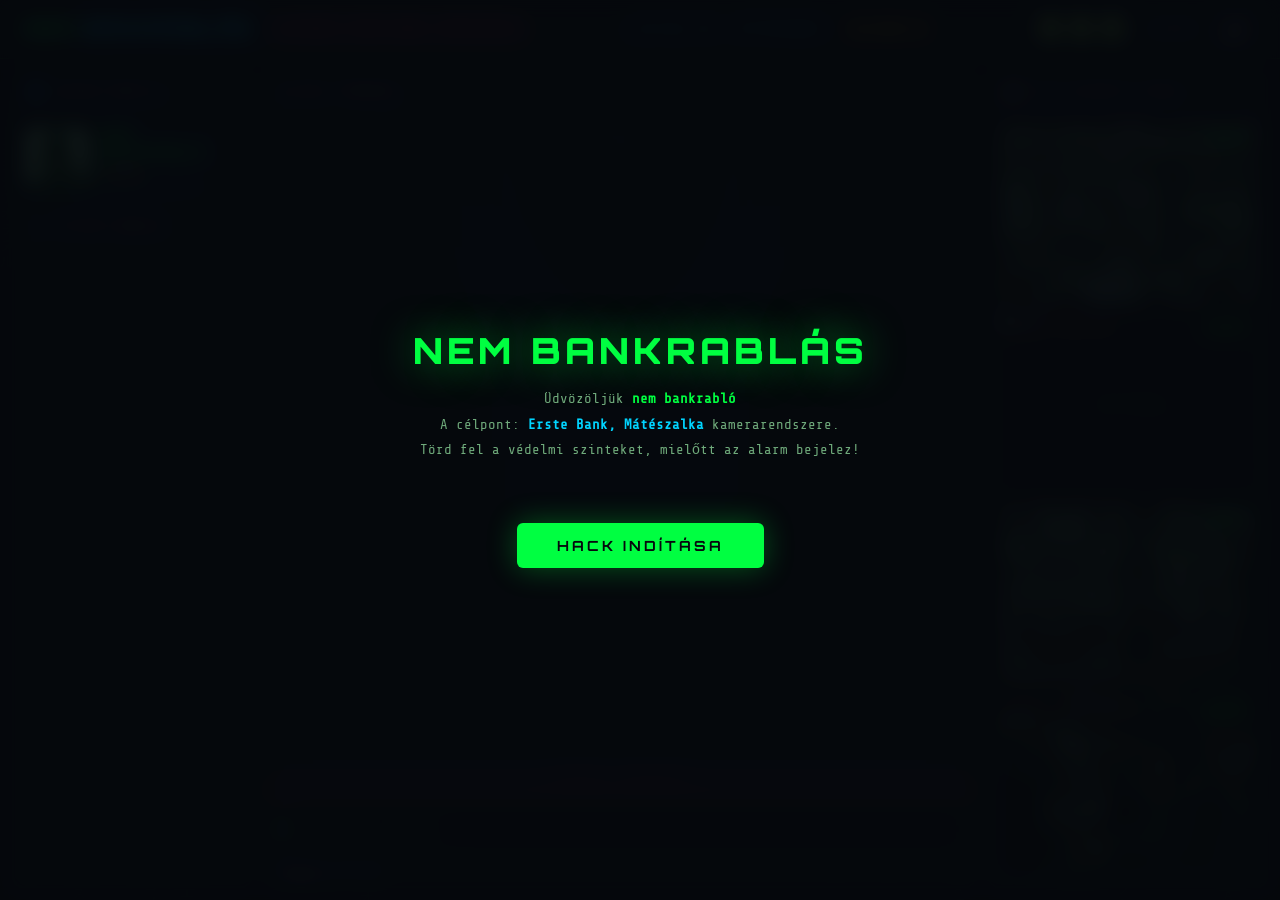
==== commit 467ac8b4: "Add files via upload" ====
--- a/index.html
+++ b/index.html
@@ -149,7 +149,8 @@
         kikapcsolva.<br>
         A „nem bankrabló" sikeresen tesztelte a rendszert.<br><br>
         <span id="final-score" style="font-family: 'Orbitron', sans-serif; font-size: 24px; color: #facc15;"></span>
-        <p style="color: #00ff41; margin-top: 40px; font-size: 22px; font-weight: bold; text-shadow: 0 0 10px rgba(0,255,65,0.8);">
+        <p
+          style="color: #00ff41; margin-top: 40px; font-size: 22px; font-weight: bold; text-shadow: 0 0 10px rgba(0,255,65,0.8);">
           ✅ Sikeresen megfelelt a teszten, kérem keressen fel!
         </p>
       </div>
@@ -172,4 +173,4 @@
   </div>
   <script src="app.js"></script>
 </body>
-</html>+</html>
--- a/index.css
+++ b/index.css
@@ -196,966 +196,769 @@
   font-family: var(--font-mono);
   font-size: 16px;
   transition: var(--transition-fast);
-:root {
-  --bg-deep: #06080d;
-  --bg-panel: rgba(10, 18, 30, 0.85);
-  --bg-panel-solid: #0b1220;
-  --border-glow: rgba(0, 255, 65, 0.25);
-  --border-dim: rgba(0, 255, 65, 0.08);
-  --neon-green: #00ff41;
-  --neon-green-dim: #00cc33;
-  --neon-cyan: #00d4ff;
-  --neon-cyan-dim: #0099bb;
-  --neon-orange: #ff8c00;
-  --neon-red: #ff2244;
-  --neon-purple: #a855f7;
-  --neon-yellow: #facc15;
-  --neon-pink: #ff3d8e;
-  --text-primary: #d0ffd6;
-  --text-secondary: #6faa7b;
-  --text-dim: #2a5a35;
-  --font-mono: 'Share Tech Mono', 'Courier New', monospace;
-  --font-display: 'Orbitron', sans-serif;
-  --glass-blur: blur(14px);
-  --glass-bg: rgba(10, 18, 30, 0.65);
-  --transition-fast: 0.15s ease;
-  --transition-normal: 0.3s ease;
-  --transition-slow: 0.6s ease;
-  --border-radius: 6px;
-  --border-radius-lg: 12px;
-}
-*, *::before, *::after {
-  margin: 0;
-  padding: 0;
-  box-sizing: border-box;
-}
-html, body {
-  width: 100%;
-  height: 100%;
-  overflow: hidden;
-  background: var(--bg-deep);
-  color: var(--text-primary);
-  font-family: var(--font-mono);
-  font-size: 14px;
-  line-height: 1.4;
-  -webkit-font-smoothing: antialiased;
-}
-::selection {
-  background: var(--neon-green);
-  color: var(--bg-deep);
-}
-::-webkit-scrollbar {
-  width: 4px;
-}
-::-webkit-scrollbar-track {
-  background: transparent;
-}
-::-webkit-scrollbar-thumb {
-  background: var(--neon-green-dim);
-  border-radius: 4px;
-}
-#matrix-rain {
-  position: fixed;
-  top: 0; left: 0;
-  width: 100%; height: 100%;
-  z-index: 0;
-  opacity: 0.06;
-  pointer-events: none;
-}
-#game-container {
-  position: relative;
-  z-index: 1;
-  display: grid;
-  grid-template-rows: auto 1fr;
-  width: 100%;
-  height: 100vh;
-  gap: 0;
-}
-#header {
-  display: flex;
-  align-items: center;
-  justify-content: space-between;
-  padding: 10px 24px;
-  background: var(--glass-bg);
-  backdrop-filter: var(--glass-blur);
-  border-bottom: 1px solid var(--border-glow);
-  z-index: 10;
-}
-.header-left {
-  display: flex;
-  align-items: center;
-  gap: 16px;
-}
-.logo {
-  font-family: var(--font-display);
-  font-size: 18px;
-  font-weight: 900;
-  color: var(--neon-green);
-  text-shadow: 0 0 20px rgba(0, 255, 65, 0.5), 0 0 40px rgba(0, 255, 65, 0.2);
-  letter-spacing: 2px;
-  white-space: nowrap;
-}
-.logo .highlight {
-  color: var(--neon-cyan);
-  text-shadow: 0 0 20px rgba(0, 212, 255, 0.5);
-}
-.target-info {
-  display: flex;
-  align-items: center;
-  gap: 8px;
-  padding: 4px 14px;
-  background: rgba(255, 34, 68, 0.1);
-  border: 1px solid rgba(255, 34, 68, 0.3);
-  border-radius: 20px;
-  font-size: 11px;
-  color: var(--neon-red);
-  text-transform: uppercase;
-  letter-spacing: 1px;
-}
-.target-info .pulse-dot {
-  width: 6px;
-  height: 6px;
-  border-radius: 50%;
-  background: var(--neon-red);
-  animation: pulse-dot 1.5s ease-in-out infinite;
-}
-.header-center {
-  display: flex;
-  align-items: center;
-  gap: 20px;
-}
-.level-indicator {
-  font-family: var(--font-display);
-  font-size: 12px;
-  color: var(--neon-cyan);
-  text-transform: uppercase;
-  letter-spacing: 3px;
-}
-.score-display {
-  font-family: var(--font-display);
-  font-size: 14px;
-  color: var(--neon-yellow);
-  text-shadow: 0 0 10px rgba(250, 204, 21, 0.4);
-}
-.header-right {
-  display: flex;
-  align-items: center;
-  gap: 16px;
-}
-.lives-container {
-  display: flex;
-  align-items: center;
-  gap: 6px;
-  padding: 4px 10px;
-  background: rgba(0, 0, 0, 0.3);
-  border: 1px solid var(--border-glow);
-  border-radius: 20px;
-}
-.lives-container.shake {
-  animation: lives-shake 0.4s ease;
-}
-.life-icon {
-  font-size: 20px;
-  transition: var(--transition-fast);
-  filter: drop-shadow(0 0 4px rgba(0, 255, 65, 0.5));
-}
-.life-icon.dead {
-  filter: drop-shadow(0 0 4px rgba(255, 34, 68, 0.5));
-  animation: life-lost 0.4s ease;
-}
-.lives-label {
-  font-size: 10px;
-  text-transform: uppercase;
-  letter-spacing: 2px;
-  color: var(--text-secondary);
-  margin-right: 4px;
-}
-@keyframes lives-shake {
-  0%, 100% { transform: translateX(0); }
-  20% { transform: translateX(-6px); }
-  40% { transform: translateX(6px); }
-  60% { transform: translateX(-4px); }
-  80% { transform: translateX(4px); }
-}
-@keyframes life-lost {
-  0% { transform: scale(1.5); }
-  50% { transform: scale(0.8); }
-  100% { transform: scale(1); }
-}
-.sound-toggle {
-  background: none;
-  border: 1px solid var(--border-glow);
-  color: var(--neon-green);
-  padding: 6px 10px;
-  border-radius: var(--border-radius);
-  cursor: pointer;
-  font-family: var(--font-mono);
-  font-size: 16px;
-  transition: var(--transition-fast);
-}
-.sound-toggle:hover {
-  background: rgba(0, 255, 65, 0.1);
-  box-shadow: 0 0 12px rgba(0, 255, 65, 0.2);
-}
-#main-content {
-  display: grid;
-  grid-template-columns: 240px 1fr 280px;
-  gap: 12px;
-  padding: 12px;
-  overflow: hidden;
-  min-height: 0;
-}
-.panel {
-  background: var(--glass-bg);
-  backdrop-filter: var(--glass-blur);
-  border: 1px solid var(--border-glow);
-  border-radius: var(--border-radius-lg);
-  overflow: hidden;
-  display: flex;
-  flex-direction: column;
-}
-.panel-header {
-  display: flex;
-  align-items: center;
-  gap: 8px;
-  padding: 10px 14px;
-  border-bottom: 1px solid var(--border-dim);
-  font-size: 11px;
-  text-transform: uppercase;
-  letter-spacing: 2px;
-  color: var(--text-secondary);
-}
-.panel-header .icon {
-  font-size: 14px;
-}
-#console-panel {
-  min-height: 0;
-}
-#hacker-profile {
-  display: flex;
-  align-items: center;
-  gap: 12px;
-  padding: 12px 14px;
-  background: rgba(0, 255, 65, 0.02);
-  border-bottom: 1px solid var(--border-dim);
-}
-.avatar-container {
-  position: relative;
-  width: 60px;
-  height: 60px;
-  border-radius: var(--border-radius);
-  border: 1.5px solid var(--neon-green);
-  overflow: hidden;
-  box-shadow: 0 0 10px rgba(0, 255, 65, 0.15);
-  background: #000;
-  flex-shrink: 0;
-}
-.avatar-image {
-  width: 100%;
-  height: 100%;
-  object-fit: cover;
-  filter: sepia(0.6) hue-rotate(80deg) brightness(0.9) contrast(1.1); 
-}
-.avatar-container::before {
-  content: '';
-  position: absolute;
-  inset: 0;
-  background: rgba(0, 255, 65, 0.1);
-  mix-blend-mode: color;
-  pointer-events: none;
-  z-index: 2;
-}
-.avatar-scanline {
-  position: absolute;
-  top: 0; left: 0; right: 0; bottom: 0;
-  background: linear-gradient(
-    rgba(18, 16, 16, 0) 50%,
-    rgba(0, 255, 65, 0.25) 50%
-  ), linear-gradient(
-    90deg,
-    rgba(255, 0, 0, 0.06),
-    rgba(0, 255, 0, 0.02),
-    rgba(0, 0, 255, 0.06)
-  );
-  background-size: 100% 3px, 3px 100%;
-  pointer-events: none;
-  z-index: 3;
-}
-.profile-details {
-  display: flex;
-  flex-direction: column;
-  gap: 3px;
-}
-.hacker-alias {
-  font-family: var(--font-display);
-  font-size: 13px;
-  font-weight: 700;
-  color: var(--neon-green);
-  text-transform: uppercase;
-  letter-spacing: 1px;
-  text-shadow: 0 0 8px rgba(0, 255, 65, 0.4);
-}
-.hacker-status {
-  display: flex;
-  align-items: center;
-  gap: 6px;
-  font-size: 10px;
-  color: var(--text-secondary);
-  font-weight: bold;
-}
-.status-indicator {
-  width: 6px;
-  height: 6px;
-  background-color: var(--neon-green);
-  border-radius: 50%;
-  box-shadow: 0 0 6px var(--neon-green);
-  animation: pulse-dot 1.5s ease-in-out infinite;
-}
-.hacker-role {
-  font-size: 9px;
-  color: var(--text-dim);
-  letter-spacing: 0.5px;
-}
-#console-log {
-  flex: 1;
-  overflow-y: auto;
-  padding: 10px 14px;
-  font-size: 11px;
-  line-height: 1.6;
-  min-height: 0;
-}
-.log-line {
-  opacity: 0;
-  animation: log-fade-in 0.3s ease forwards;
-  white-space: pre-wrap;
-  word-break: break-all;
-}
-.log-line .timestamp {
-  color: var(--text-dim);
-  margin-right: 6px;
-}
-.log-line.info { color: var(--text-secondary); }
-.log-line.success { color: var(--neon-green); }
-.log-line.warn { color: var(--neon-orange); }
-.log-line.error { color: var(--neon-red); }
-.log-line.system { color: var(--neon-cyan); }
-.log-line.hack { color: var(--neon-purple); }
-#arena-panel {
-  display: flex;
-  flex-direction: column;
-  min-height: 0;
-}
-#arena {
-  position: relative;
-  flex: 1;
-  overflow: hidden;
-  background:
-    radial-gradient(ellipse at 50% 0%, rgba(0, 255, 65, 0.04) 0%, transparent 60%),
-    linear-gradient(180deg, rgba(0, 0, 0, 0) 0%, rgba(0, 255, 65, 0.02) 100%);
-  border-bottom: 2px solid rgba(255, 34, 68, 0.3);
-  min-height: 0;
-}
-#arena::before {
-  content: '';
-  position: absolute;
-  inset: 0;
-  background-image:
-    linear-gradient(rgba(0, 255, 65, 0.03) 1px, transparent 1px),
-    linear-gradient(90deg, rgba(0, 255, 65, 0.03) 1px, transparent 1px);
-  background-size: 40px 40px;
-  pointer-events: none;
-}
-#arena::after {
-  content: '⚠ FIREWALL BOUNDARY ⚠';
-  position: absolute;
-  bottom: 0;
-  left: 0;
-  right: 0;
-  height: 32px;
-  display: flex;
-  align-items: center;
-  justify-content: center;
-  font-size: 9px;
-  letter-spacing: 3px;
-  color: rgba(255, 34, 68, 0.5);
-  background: linear-gradient(0deg, rgba(255, 34, 68, 0.1), transparent);
-  pointer-events: none;
-}
-.falling-entity {
-  position: absolute;
-  padding: 6px 16px;
-  background: rgba(0, 20, 10, 0.8);
-  border: 1px solid var(--neon-green);
-  border-radius: var(--border-radius);
-  font-family: var(--font-display);
-  font-size: 16px;
-  font-weight: 700;
-  color: var(--neon-green);
-  text-shadow: 0 0 8px rgba(0, 255, 65, 0.6);
-  box-shadow: 0 0 15px rgba(0, 255, 65, 0.15);
-  white-space: nowrap;
-  pointer-events: none;
-  transition: opacity 0.15s ease, transform 0.15s ease;
-  z-index: 2;
-}
-.falling-entity.math {
-  color: var(--neon-cyan);
-  border-color: var(--neon-cyan);
-  text-shadow: 0 0 8px rgba(0, 212, 255, 0.6);
-  box-shadow: 0 0 15px rgba(0, 212, 255, 0.15);
-}
-.falling-entity.destroyed {
-  animation: entity-destroy 0.4s ease forwards;
-}
-.falling-entity.missed {
-  animation: entity-miss 0.4s ease forwards;
-}
-#input-area {
-  display: flex;
-  align-items: center;
-  padding: 10px 14px;
-  gap: 10px;
-  border-top: 1px solid var(--border-dim);
-}
-#input-area .prompt-symbol {
-  color: var(--neon-green);
-  font-size: 16px;
-  font-weight: bold;
-  text-shadow: 0 0 8px rgba(0, 255, 65, 0.5);
-}
-#hack-input {
-  flex: 1;
-  background: rgba(0, 0, 0, 0.4);
-  border: 1px solid var(--border-glow);
-  border-radius: var(--border-radius);
-  padding: 10px 14px;
-  color: var(--neon-green);
-  font-family: var(--font-mono);
-  font-size: 16px;
-  outline: none;
-  caret-color: var(--neon-green);
-  transition: var(--transition-fast);
-}
-#hack-input:focus {
-  border-color: var(--neon-green);
-  box-shadow: 0 0 20px rgba(0, 255, 65, 0.15), inset 0 0 20px rgba(0, 255, 65, 0.05);
-}
-#hack-input::placeholder {
-  color: var(--text-dim);
-}
-#hack-input.correct {
-  animation: input-flash-green 0.3s ease;
-}
-#hack-input.wrong {
-  animation: input-flash-red 0.3s ease;
-}
-.progress-info {
-  display: flex;
-  align-items: center;
-  gap: 14px;
-  padding: 6px 14px;
-  font-size: 11px;
-  color: var(--text-secondary);
-  border-top: 1px solid var(--border-dim);
-}
-.progress-bar-container {
-  flex: 1;
-  height: 6px;
-  background: rgba(0, 0, 0, 0.4);
-  border-radius: 3px;
-  overflow: hidden;
-}
-.progress-bar-fill {
-  height: 100%;
-  width: 0%;
-  background: linear-gradient(90deg, var(--neon-green), var(--neon-cyan));
-  border-radius: 3px;
-  transition: width 0.4s ease;
-  box-shadow: 0 0 8px rgba(0, 255, 65, 0.4);
-}
-#wire-puzzle {
-  display: none;
-  position: absolute;
-  inset: 0;
-  z-index: 5;
-}
-#wire-puzzle.active {
-  display: flex;
-  align-items: center;
-  justify-content: center;
-}
-#wire-timer {
-  position: absolute;
-  top: 15px;
-  font-family: var(--font-display);
-  font-size: 15px;
-  color: var(--neon-red);
-  text-shadow: 0 0 10px rgba(255, 34, 68, 0.6);
-  letter-spacing: 2px;
-  font-weight: 700;
-  text-align: center;
-  width: 100%;
-  animation: blink 1s step-end infinite;
-}
-.wire-columns {
-  display: flex;
-  align-items: center;
-  justify-content: space-between;
-  width: 80%;
-  height: 80%;
-  position: relative;
-}
-.wire-column {
-  display: flex;
-  flex-direction: column;
-  align-items: center;
-  justify-content: space-around;
-  height: 100%;
-  width: 60px;
-  z-index: 2;
-}
-.wire-port {
-  width: 48px;
-  height: 48px;
-  border-radius: 50%;
-  border: 2px solid;
-  display: flex;
-  align-items: center;
-  justify-content: center;
-  font-family: var(--font-display);
-  font-size: 12px;
-  font-weight: 700;
-  cursor: pointer;
-  transition: var(--transition-fast);
-  position: relative;
-}
-.wire-port:hover {
-  transform: scale(1.15);
-  filter: brightness(1.3);
-}
-.wire-port.selected {
-  transform: scale(1.2);
-  box-shadow: 0 0 25px currentColor;
-}
-.wire-port.connected {
-  opacity: 0.5;
-  cursor: default;
-  pointer-events: none;
-}
-.wire-port[data-color="red"] {
-  border-color: #ff4444;
-  color: #ff4444;
-  background: rgba(255, 68, 68, 0.15);
-}
-.wire-port[data-color="blue"] {
-  border-color: #4488ff;
-  color: #4488ff;
-  background: rgba(68, 136, 255, 0.15);
-}
-.wire-port[data-color="green"] {
-  border-color: #44ff44;
-  color: #44ff44;
-  background: rgba(68, 255, 68, 0.15);
-}
-.wire-port[data-color="yellow"] {
-  border-color: #ffcc00;
-  color: #ffcc00;
-  background: rgba(255, 204, 0, 0.15);
-}
-.wire-port[data-color="purple"] {
-  border-color: #aa44ff;
-  color: #aa44ff;
-  background: rgba(170, 68, 255, 0.15);
-}
-.wire-port[data-color="cyan"] {
-  border-color: #00d4ff;
-  color: #00d4ff;
-  background: rgba(0, 212, 255, 0.15);
-}
-#wire-svg {
-  position: absolute;
-  inset: 0;
-  width: 100%;
-  height: 100%;
-  z-index: 1;
-  pointer-events: none;
-}
-#wire-svg line {
-  stroke-width: 3;
-  stroke-linecap: round;
-  filter: drop-shadow(0 0 6px currentColor);
-}
-#wire-svg line.active-draw {
-  stroke-dasharray: 8 4;
-  animation: wire-dash 0.4s linear infinite;
-}
-#symbol-puzzle {
-  position: absolute;
-  inset: 0;
-  display: flex;
-  flex-direction: column;
-  align-items: center;
-  justify-content: center;
-  background: rgba(6, 8, 13, 0.85);
-  backdrop-filter: blur(4px);
-  z-index: 10;
-  opacity: 0;
-  pointer-events: none;
-  transition: opacity var(--transition-normal);
-}
-#symbol-puzzle.active {
-  display: flex !important;
-  opacity: 1;
-  pointer-events: all;
-}
-#symbol-target-display {
-  font-size: 24px;
-  color: var(--neon-cyan);
-  margin-bottom: 30px;
-  text-shadow: 0 0 10px rgba(0, 212, 255, 0.8);
-  font-family: 'Orbitron', sans-serif;
-}
-#symbol-target-char {
-  font-size: 32px;
-  color: #fff;
-}
-#symbol-grid {
-  display: grid;
-  grid-template-columns: repeat(5, 1fr);
-  gap: 10px;
-  background: rgba(0, 212, 255, 0.05);
-  padding: 15px;
-  border: 1px solid rgba(0, 212, 255, 0.2);
-  border-radius: var(--border-radius);
-}
-.symbol-cell {
-  width: 50px;
-  height: 50px;
-  display: flex;
-  align-items: center;
-  justify-content: center;
-  font-size: 26px;
-  font-family: 'Orbitron', sans-serif;
-  color: rgba(255, 255, 255, 0.8);
-  background: rgba(0, 0, 0, 0.5);
-  border: 1px solid rgba(255, 255, 255, 0.1);
-  border-radius: 6px;
-  cursor: pointer;
-  transition: all 0.15s;
-}
-.symbol-cell:hover {
-  background: rgba(0, 212, 255, 0.2);
-  border-color: var(--neon-cyan);
-  color: #fff;
-  transform: scale(1.05);
-}
-.symbol-cell.wrong {
-  background: rgba(255, 34, 68, 0.3);
-  border-color: var(--neon-red);
-  color: var(--neon-red);
-  animation: shake 0.3s;
-}
-.symbol-cell.correct {
-  background: rgba(0, 255, 65, 0.3);
-  border-color: var(--neon-green);
-  color: var(--neon-green);
-}
-#maze-puzzle {
-  position: absolute;
-  inset: 0;
-  display: flex;
-  align-items: center;
-  justify-content: center;
-  background: rgba(6, 8, 13, 0.9);
-  backdrop-filter: blur(4px);
-  z-index: 10;
-  opacity: 0;
-  pointer-events: none;
-  transition: opacity var(--transition-normal);
-}
-#maze-puzzle.active {
-  display: flex !important;
-  opacity: 1;
-  pointer-events: all;
-}
-#maze-canvas {
-  background: #0a0a0f;
-  border: 2px solid rgba(0, 255, 65, 0.3);
-  box-shadow: 0 0 15px rgba(0, 255, 65, 0.1);
-  border-radius: 4px;
-}
-#cameras-panel {
-  min-height: 0;
-}
-.cameras-grid {
-  flex: 1;
-  display: grid;
-  grid-template-rows: repeat(4, 1fr);
-  gap: 8px;
-  padding: 10px;
-  overflow: hidden;
-  min-height: 0;
-}
-.camera-card {
-  position: relative;
-  background: #0a0a0f;
-  border: 1px solid rgba(0, 255, 65, 0.1);
-  border-radius: var(--border-radius);
-  overflow: hidden;
-  display: flex;
-  align-items: center;
-  justify-content: center;
-}
-.camera-card .cam-bg {
-  position: absolute;
-  inset: 0;
-  width: 100%;
-  height: 100%;
-  object-fit: cover;
-  z-index: 0;
-  opacity: 0.4;
-  filter: sepia(1) hue-rotate(80deg) saturate(2) brightness(0.8) contrast(1.2);
-  transition: opacity 0.3s, filter 0.3s;
-}
-.camera-card.hacked .cam-bg {
-  filter: sepia(1) hue-rotate(300deg) saturate(3) brightness(0.6) contrast(1.5);
-  opacity: 0.6;
-}
-.camera-card .cam-label {
-  position: absolute;
-  top: 6px;
-  left: 8px;
-  font-size: 9px;
-  letter-spacing: 1px;
-  text-transform: uppercase;
-  color: rgba(255, 255, 255, 0.5);
-  z-index: 3;
-}
-.camera-card .cam-status {
-  position: absolute;
-  top: 6px;
-  right: 8px;
-  font-size: 8px;
-  letter-spacing: 1px;
-  text-transform: uppercase;
-  padding: 1px 6px;
-  border-radius: 3px;
-  z-index: 3;
-}
-.camera-card .cam-status.active {
-  background: rgba(0, 255, 65, 0.2);
-  color: var(--neon-green);
-  border: 1px solid rgba(0, 255, 65, 0.3);
-}
-.camera-card .cam-status.hacking {
-  background: rgba(255, 140, 0, 0.2);
-  color: var(--neon-orange);
-  border: 1px solid rgba(255, 140, 0, 0.3);
-  animation: blink 0.8s step-end infinite;
-}
-.camera-card .cam-status.hacked {
-  background: rgba(255, 34, 68, 0.2);
-  color: var(--neon-red);
-  border: 1px solid rgba(255, 34, 68, 0.3);
-}
-.camera-card::after {
-  content: '';
-  position: absolute;
-  inset: 0;
-  background: repeating-linear-gradient(
-    0deg,
-    transparent 0px,
-    transparent 2px,
-    rgba(0, 0, 0, 0.15) 2px,
-    rgba(0, 0, 0, 0.15) 4px
-  );
-  pointer-events: none;
-  z-index: 2;
-}
-.camera-card .cam-content {
-  font-size: 11px;
-  color: var(--text-dim);
-  text-align: center;
-  z-index: 1;
-  padding: 4px;
-}
-.camera-card.hacked .cam-content {
-  color: var(--neon-red);
-}
-.camera-card .static-overlay {
-  position: absolute;
-  inset: 0;
-  z-index: 1;
-  opacity: 0;
-  background: url("data:image/svg+xml,%3Csvg viewBox='0 0 200 200' xmlns='http://www.w3.org/2000/svg'%3E%3Cfilter id='n'%3E%3CfeTurbulence type='fractalNoise' baseFrequency='0.9' numOctaves='4' stitchTiles='stitch'/%3E%3C/filter%3E%3Crect width='100%25' height='100%25' filter='url(%23n)' opacity='0.4'/%3E%3C/svg%3E");
-  background-size: cover;
-  mix-blend-mode: overlay;
-  transition: opacity var(--transition-normal);
-}
-.camera-card.hacked .static-overlay {
-  opacity: 0.7;
-  animation: static-flicker 0.15s steps(3) infinite;
-}
-.overlay {
-  position: fixed;
-  inset: 0;
-  z-index: 100;
-  display: flex;
-  align-items: center;
-  justify-content: center;
-  background: rgba(6, 8, 13, 0.92);
-  backdrop-filter: blur(10px);
-  opacity: 0;
-  pointer-events: none;
-  transition: opacity var(--transition-normal);
-}
-.overlay.active {
-  opacity: 1;
-  pointer-events: all;
-}
-.overlay-content {
-  text-align: center;
-  max-width: 550px;
-  padding: 40px;
-}
-.overlay-title {
-  font-family: var(--font-display);
-  font-size: 36px;
-  font-weight: 900;
-  margin-bottom: 10px;
-  letter-spacing: 4px;
-}
-.overlay-title.green { color: var(--neon-green); text-shadow: 0 0 40px rgba(0, 255, 65, 0.5); }
-.overlay-title.cyan { color: var(--neon-cyan); text-shadow: 0 0 40px rgba(0, 212, 255, 0.5); }
-.overlay-title.red { color: var(--neon-red); text-shadow: 0 0 40px rgba(255, 34, 68, 0.5); }
-.overlay-subtitle {
-  font-size: 14px;
-  color: var(--text-secondary);
-  margin-bottom: 30px;
-  line-height: 1.8;
-}
-.overlay-btn {
-  display: inline-block;
-  padding: 14px 40px;
-  font-family: var(--font-display);
-  font-size: 14px;
-  font-weight: 700;
-  letter-spacing: 3px;
-  text-transform: uppercase;
-  color: var(--bg-deep);
-  background: var(--neon-green);
-  border: none;
-  border-radius: var(--border-radius);
-  cursor: pointer;
-  transition: var(--transition-fast);
-  box-shadow: 0 0 30px rgba(0, 255, 65, 0.3);
-  margin: 6px;
-}
-.overlay-btn:hover {
-  transform: translateY(-2px);
-  box-shadow: 0 0 50px rgba(0, 255, 65, 0.5);
-  filter: brightness(1.15);
-}
-.overlay-btn.secondary {
-  background: transparent;
-  color: var(--neon-cyan);
-  border: 1px solid var(--neon-cyan);
-  box-shadow: 0 0 20px rgba(0, 212, 255, 0.2);
-}
-.overlay-btn.secondary:hover {
-  background: rgba(0, 212, 255, 0.1);
-  box-shadow: 0 0 40px rgba(0, 212, 255, 0.4);
-}
-.level-transition-text {
-  font-family: var(--font-display);
-  font-size: 28px;
-  color: var(--neon-cyan);
-  text-shadow: 0 0 30px rgba(0, 212, 255, 0.6);
-  letter-spacing: 6px;
-  animation: level-text-pulse 1.5s ease-in-out;
-}
-@keyframes pulse-dot {
-  0%, 100% { opacity: 1; box-shadow: 0 0 4px var(--neon-red); }
-  50% { opacity: 0.3; box-shadow: 0 0 8px var(--neon-red); }
-}
-@keyframes log-fade-in {
-  from { opacity: 0; transform: translateX(-10px); }
-  to { opacity: 1; transform: translateX(0); }
-}
-@keyframes entity-destroy {
-  0% { opacity: 1; transform: scale(1); }
-  50% { opacity: 0.8; transform: scale(1.3); filter: brightness(2); }
-  100% { opacity: 0; transform: scale(0.5); filter: brightness(3); }
-}
-@keyframes entity-miss {
-  0% { opacity: 1; }
-  50% { opacity: 0.5; border-color: var(--neon-red); color: var(--neon-red); }
-  100% { opacity: 0; transform: translateY(20px); }
-}
-@keyframes input-flash-green {
-  0% { box-shadow: 0 0 0 rgba(0, 255, 65, 0); }
-  50% { box-shadow: 0 0 30px rgba(0, 255, 65, 0.4), inset 0 0 20px rgba(0, 255, 65, 0.1); }
-  100% { box-shadow: 0 0 0 rgba(0, 255, 65, 0); }
-}
-@keyframes input-flash-red {
-  0% { box-shadow: 0 0 0 rgba(255, 34, 68, 0); }
-  50% { box-shadow: 0 0 30px rgba(255, 34, 68, 0.4), inset 0 0 20px rgba(255, 34, 68, 0.1); border-color: var(--neon-red); }
-  100% { box-shadow: 0 0 0 rgba(255, 34, 68, 0); }
-}
-@keyframes blink {
-  50% { opacity: 0; }
-}
-@keyframes static-flicker {
-  0% { opacity: 0.6; }
-  33% { opacity: 0.8; }
-  66% { opacity: 0.5; }
-  100% { opacity: 0.7; }
-}
-@keyframes wire-dash {
-  from { stroke-dashoffset: 0; }
-  to { stroke-dashoffset: -12; }
-}
-@keyframes level-text-pulse {
-  0% { opacity: 0; transform: scale(0.8); }
-  30% { opacity: 1; transform: scale(1.05); }
-  70% { opacity: 1; transform: scale(1); }
-  100% { opacity: 0; transform: scale(1.1); }
-}
-@keyframes glitch-skew {
-  0% { transform: skew(0deg); }
-  20% { transform: skew(-2deg); }
-  40% { transform: skew(1deg); }
-  60% { transform: skew(-1deg); }
-  80% { transform: skew(0.5deg); }
-  100% { transform: skew(0deg); }
-}
-@keyframes screen-glitch {
-  0%, 100% { clip-path: inset(0 0 0 0); }
-  10% { clip-path: inset(20% 0 60% 0); }
-  20% { clip-path: inset(60% 0 10% 0); }
-  30% { clip-path: inset(0 0 0 0); }
-}
-@media (max-width: 1024px) {
-  #main-content {
-    grid-template-columns: 1fr 280px;
-  }
-  #console-panel {
-    display: none;
-  }
-}
-
-@media (max-width: 768px) {
-  #main-content {
-    grid-template-columns: 1fr;
-    grid-template-rows: 1fr auto;
-  }
-  #cameras-panel {
-    max-height: 140px;
-  }
-  .cameras-grid {
-    grid-template-rows: 1fr;
-    grid-template-columns: repeat(4, 1fr);
-  }
-  .header-center { display: none; }
-  .logo { font-size: 14px; }
-}
+}
+.sound-toggle:hover {
+  background: rgba(0, 255, 65, 0.1);
+  box-shadow: 0 0 12px rgba(0, 255, 65, 0.2);
+}
+#main-content {
+  display: grid;
+  grid-template-columns: 240px 1fr 280px;
+  gap: 12px;
+  padding: 12px;
+  overflow: hidden;
+  min-height: 0;
+}
+.panel {
+  background: var(--glass-bg);
+  backdrop-filter: var(--glass-blur);
+  border: 1px solid var(--border-glow);
+  border-radius: var(--border-radius-lg);
+  overflow: hidden;
+  display: flex;
+  flex-direction: column;
+}
+.panel-header {
+  display: flex;
+  align-items: center;
+  gap: 8px;
+  padding: 10px 14px;
+  border-bottom: 1px solid var(--border-dim);
+  font-size: 11px;
+  text-transform: uppercase;
+  letter-spacing: 2px;
+  color: var(--text-secondary);
+}
+.panel-header .icon {
+  font-size: 14px;
+}
+#console-panel {
+  min-height: 0;
+}
+#hacker-profile {
+  display: flex;
+  align-items: center;
+  gap: 12px;
+  padding: 12px 14px;
+  background: rgba(0, 255, 65, 0.02);
+  border-bottom: 1px solid var(--border-dim);
+}
+.avatar-container {
+  position: relative;
+  width: 60px;
+  height: 60px;
+  border-radius: var(--border-radius);
+  border: 1.5px solid var(--neon-green);
+  overflow: hidden;
+  box-shadow: 0 0 10px rgba(0, 255, 65, 0.15);
+  background: #000;
+  flex-shrink: 0;
+}
+.avatar-image {
+  width: 100%;
+  height: 100%;
+  object-fit: cover;
+  filter: sepia(0.6) hue-rotate(80deg) brightness(0.9) contrast(1.1); 
+}
+.avatar-container::before {
+  content: '';
+  position: absolute;
+  inset: 0;
+  background: rgba(0, 255, 65, 0.1);
+  mix-blend-mode: color;
+  pointer-events: none;
+  z-index: 2;
+}
+.avatar-scanline {
+  position: absolute;
+  top: 0; left: 0; right: 0; bottom: 0;
+  background: linear-gradient(
+    rgba(18, 16, 16, 0) 50%,
+    rgba(0, 255, 65, 0.25) 50%
+  ), linear-gradient(
+    90deg,
+    rgba(255, 0, 0, 0.06),
+    rgba(0, 255, 0, 0.02),
+    rgba(0, 0, 255, 0.06)
+  );
+  background-size: 100% 3px, 3px 100%;
+  pointer-events: none;
+  z-index: 3;
+}
+.profile-details {
+  display: flex;
+  flex-direction: column;
+  gap: 3px;
+}
+.hacker-alias {
+  font-family: var(--font-display);
+  font-size: 13px;
+  font-weight: 700;
+  color: var(--neon-green);
+  text-transform: uppercase;
+  letter-spacing: 1px;
+  text-shadow: 0 0 8px rgba(0, 255, 65, 0.4);
+}
+.hacker-status {
+  display: flex;
+  align-items: center;
+  gap: 6px;
+  font-size: 10px;
+  color: var(--text-secondary);
+  font-weight: bold;
+}
+.status-indicator {
+  width: 6px;
+  height: 6px;
+  background-color: var(--neon-green);
+  border-radius: 50%;
+  box-shadow: 0 0 6px var(--neon-green);
+  animation: pulse-dot 1.5s ease-in-out infinite;
+}
+.hacker-role {
+  font-size: 9px;
+  color: var(--text-dim);
+  letter-spacing: 0.5px;
+}
+#console-log {
+  flex: 1;
+  overflow-y: auto;
+  padding: 10px 14px;
+  font-size: 11px;
+  line-height: 1.6;
+  min-height: 0;
+}
+.log-line {
+  opacity: 0;
+  animation: log-fade-in 0.3s ease forwards;
+  white-space: pre-wrap;
+  word-break: break-all;
+}
+.log-line .timestamp {
+  color: var(--text-dim);
+  margin-right: 6px;
+}
+.log-line.info { color: var(--text-secondary); }
+.log-line.success { color: var(--neon-green); }
+.log-line.warn { color: var(--neon-orange); }
+.log-line.error { color: var(--neon-red); }
+.log-line.system { color: var(--neon-cyan); }
+.log-line.hack { color: var(--neon-purple); }
+#arena-panel {
+  display: flex;
+  flex-direction: column;
+  min-height: 0;
+}
+#arena {
+  position: relative;
+  flex: 1;
+  overflow: hidden;
+  background:
+    radial-gradient(ellipse at 50% 0%, rgba(0, 255, 65, 0.04) 0%, transparent 60%),
+    linear-gradient(180deg, rgba(0, 0, 0, 0) 0%, rgba(0, 255, 65, 0.02) 100%);
+  border-bottom: 2px solid rgba(255, 34, 68, 0.3);
+  min-height: 0;
+}
+#arena::before {
+  content: '';
+  position: absolute;
+  inset: 0;
+  background-image:
+    linear-gradient(rgba(0, 255, 65, 0.03) 1px, transparent 1px),
+    linear-gradient(90deg, rgba(0, 255, 65, 0.03) 1px, transparent 1px);
+  background-size: 40px 40px;
+  pointer-events: none;
+}
+#arena::after {
+  content: '⚠ FIREWALL BOUNDARY ⚠';
+  position: absolute;
+  bottom: 0;
+  left: 0;
+  right: 0;
+  height: 32px;
+  display: flex;
+  align-items: center;
+  justify-content: center;
+  font-size: 9px;
+  letter-spacing: 3px;
+  color: rgba(255, 34, 68, 0.5);
+  background: linear-gradient(0deg, rgba(255, 34, 68, 0.1), transparent);
+  pointer-events: none;
+}
+.falling-entity {
+  position: absolute;
+  padding: 6px 16px;
+  background: rgba(0, 20, 10, 0.8);
+  border: 1px solid var(--neon-green);
+  border-radius: var(--border-radius);
+  font-family: var(--font-display);
+  font-size: 16px;
+  font-weight: 700;
+  color: var(--neon-green);
+  text-shadow: 0 0 8px rgba(0, 255, 65, 0.6);
+  box-shadow: 0 0 15px rgba(0, 255, 65, 0.15);
+  white-space: nowrap;
+  pointer-events: none;
+  transition: opacity 0.15s ease, transform 0.15s ease;
+  z-index: 2;
+}
+.falling-entity.math {
+  color: var(--neon-cyan);
+  border-color: var(--neon-cyan);
+  text-shadow: 0 0 8px rgba(0, 212, 255, 0.6);
+  box-shadow: 0 0 15px rgba(0, 212, 255, 0.15);
+}
+.falling-entity.destroyed {
+  animation: entity-destroy 0.4s ease forwards;
+}
+.falling-entity.missed {
+  animation: entity-miss 0.4s ease forwards;
+}
+#input-area {
+  display: flex;
+  align-items: center;
+  padding: 10px 14px;
+  gap: 10px;
+  border-top: 1px solid var(--border-dim);
+}
+#input-area .prompt-symbol {
+  color: var(--neon-green);
+  font-size: 16px;
+  font-weight: bold;
+  text-shadow: 0 0 8px rgba(0, 255, 65, 0.5);
+}
+#hack-input {
+  flex: 1;
+  background: rgba(0, 0, 0, 0.4);
+  border: 1px solid var(--border-glow);
+  border-radius: var(--border-radius);
+  padding: 10px 14px;
+  color: var(--neon-green);
+  font-family: var(--font-mono);
+  font-size: 16px;
+  outline: none;
+  caret-color: var(--neon-green);
+  transition: var(--transition-fast);
+}
+#hack-input:focus {
+  border-color: var(--neon-green);
+  box-shadow: 0 0 20px rgba(0, 255, 65, 0.15), inset 0 0 20px rgba(0, 255, 65, 0.05);
+}
+#hack-input::placeholder {
+  color: var(--text-dim);
+}
+#hack-input.correct {
+  animation: input-flash-green 0.3s ease;
+}
+#hack-input.wrong {
+  animation: input-flash-red 0.3s ease;
+}
+.progress-info {
+  display: flex;
+  align-items: center;
+  gap: 14px;
+  padding: 6px 14px;
+  font-size: 11px;
+  color: var(--text-secondary);
+  border-top: 1px solid var(--border-dim);
+}
+.progress-bar-container {
+  flex: 1;
+  height: 6px;
+  background: rgba(0, 0, 0, 0.4);
+  border-radius: 3px;
+  overflow: hidden;
+}
+.progress-bar-fill {
+  height: 100%;
+  width: 0%;
+  background: linear-gradient(90deg, var(--neon-green), var(--neon-cyan));
+  border-radius: 3px;
+  transition: width 0.4s ease;
+  box-shadow: 0 0 8px rgba(0, 255, 65, 0.4);
+}
+#wire-puzzle {
+  display: none;
+  position: absolute;
+  inset: 0;
+  z-index: 5;
+}
+#wire-puzzle.active {
+  display: flex;
+  align-items: center;
+  justify-content: center;
+}
+#wire-timer {
+  position: absolute;
+  top: 15px;
+  font-family: var(--font-display);
+  font-size: 15px;
+  color: var(--neon-red);
+  text-shadow: 0 0 10px rgba(255, 34, 68, 0.6);
+  letter-spacing: 2px;
+  font-weight: 700;
+  text-align: center;
+  width: 100%;
+  animation: blink 1s step-end infinite;
+}
+.wire-columns {
+  display: flex;
+  align-items: center;
+  justify-content: space-between;
+  width: 80%;
+  height: 80%;
+  position: relative;
+}
+.wire-column {
+  display: flex;
+  flex-direction: column;
+  align-items: center;
+  justify-content: space-around;
+  height: 100%;
+  width: 60px;
+  z-index: 2;
+}
+.wire-port {
+  width: 48px;
+  height: 48px;
+  border-radius: 50%;
+  border: 2px solid;
+  display: flex;
+  align-items: center;
+  justify-content: center;
+  font-family: var(--font-display);
+  font-size: 12px;
+  font-weight: 700;
+  cursor: pointer;
+  transition: var(--transition-fast);
+  position: relative;
+}
+.wire-port:hover {
+  transform: scale(1.15);
+  filter: brightness(1.3);
+}
+.wire-port.selected {
+  transform: scale(1.2);
+  box-shadow: 0 0 25px currentColor;
+}
+.wire-port.connected {
+  opacity: 0.5;
+  cursor: default;
+  pointer-events: none;
+}
+.wire-port[data-color="red"] {
+  border-color: #ff4444;
+  color: #ff4444;
+  background: rgba(255, 68, 68, 0.15);
+}
+.wire-port[data-color="blue"] {
+  border-color: #4488ff;
+  color: #4488ff;
+  background: rgba(68, 136, 255, 0.15);
+}
+.wire-port[data-color="green"] {
+  border-color: #44ff44;
+  color: #44ff44;
+  background: rgba(68, 255, 68, 0.15);
+}
+.wire-port[data-color="yellow"] {
+  border-color: #ffcc00;
+  color: #ffcc00;
+  background: rgba(255, 204, 0, 0.15);
+}
+.wire-port[data-color="purple"] {
+  border-color: #aa44ff;
+  color: #aa44ff;
+  background: rgba(170, 68, 255, 0.15);
+}
+.wire-port[data-color="cyan"] {
+  border-color: #00d4ff;
+  color: #00d4ff;
+  background: rgba(0, 212, 255, 0.15);
+}
+#wire-svg {
+  position: absolute;
+  inset: 0;
+  width: 100%;
+  height: 100%;
+  z-index: 1;
+  pointer-events: none;
+}
+#wire-svg line {
+  stroke-width: 3;
+  stroke-linecap: round;
+  filter: drop-shadow(0 0 6px currentColor);
+}
+#wire-svg line.active-draw {
+  stroke-dasharray: 8 4;
+  animation: wire-dash 0.4s linear infinite;
+}
+#symbol-puzzle {
+  position: absolute;
+  inset: 0;
+  display: flex;
+  flex-direction: column;
+  align-items: center;
+  justify-content: center;
+  background: rgba(6, 8, 13, 0.85);
+  backdrop-filter: blur(4px);
+  z-index: 10;
+  opacity: 0;
+  pointer-events: none;
+  transition: opacity var(--transition-normal);
+}
+#symbol-puzzle.active {
+  display: flex !important;
+  opacity: 1;
+  pointer-events: all;
+}
+#symbol-target-display {
+  font-size: 24px;
+  color: var(--neon-cyan);
+  margin-bottom: 30px;
+  text-shadow: 0 0 10px rgba(0, 212, 255, 0.8);
+  font-family: 'Orbitron', sans-serif;
+}
+#symbol-target-char {
+  font-size: 32px;
+  color: #fff;
+}
+#symbol-grid {
+  display: grid;
+  grid-template-columns: repeat(5, 1fr);
+  gap: 10px;
+  background: rgba(0, 212, 255, 0.05);
+  padding: 15px;
+  border: 1px solid rgba(0, 212, 255, 0.2);
+  border-radius: var(--border-radius);
+}
+.symbol-cell {
+  width: 50px;
+  height: 50px;
+  display: flex;
+  align-items: center;
+  justify-content: center;
+  font-size: 26px;
+  font-family: 'Orbitron', sans-serif;
+  color: rgba(255, 255, 255, 0.8);
+  background: rgba(0, 0, 0, 0.5);
+  border: 1px solid rgba(255, 255, 255, 0.1);
+  border-radius: 6px;
+  cursor: pointer;
+  transition: all 0.15s;
+}
+.symbol-cell:hover {
+  background: rgba(0, 212, 255, 0.2);
+  border-color: var(--neon-cyan);
+  color: #fff;
+  transform: scale(1.05);
+}
+.symbol-cell.wrong {
+  background: rgba(255, 34, 68, 0.3);
+  border-color: var(--neon-red);
+  color: var(--neon-red);
+  animation: shake 0.3s;
+}
+.symbol-cell.correct {
+  background: rgba(0, 255, 65, 0.3);
+  border-color: var(--neon-green);
+  color: var(--neon-green);
+}
+#maze-puzzle {
+  position: absolute;
+  inset: 0;
+  display: flex;
+  align-items: center;
+  justify-content: center;
+  background: rgba(6, 8, 13, 0.9);
+  backdrop-filter: blur(4px);
+  z-index: 10;
+  opacity: 0;
+  pointer-events: none;
+  transition: opacity var(--transition-normal);
+}
+#maze-puzzle.active {
+  display: flex !important;
+  opacity: 1;
+  pointer-events: all;
+}
+#maze-canvas {
+  background: #0a0a0f;
+  border: 2px solid rgba(0, 255, 65, 0.3);
+  box-shadow: 0 0 15px rgba(0, 255, 65, 0.1);
+  border-radius: 4px;
+}
+#cameras-panel {
+  min-height: 0;
+}
+.cameras-grid {
+  flex: 1;
+  display: grid;
+  grid-template-rows: repeat(4, 1fr);
+  gap: 8px;
+  padding: 10px;
+  overflow: hidden;
+  min-height: 0;
+}
+.camera-card {
+  position: relative;
+  background: #0a0a0f;
+  border: 1px solid rgba(0, 255, 65, 0.1);
+  border-radius: var(--border-radius);
+  overflow: hidden;
+  display: flex;
+  align-items: center;
+  justify-content: center;
+}
+.camera-card .cam-bg {
+  position: absolute;
+  inset: 0;
+  width: 100%;
+  height: 100%;
+  object-fit: cover;
+  z-index: 0;
+  opacity: 0.4;
+  filter: sepia(1) hue-rotate(80deg) saturate(2) brightness(0.8) contrast(1.2);
+  transition: opacity 0.3s, filter 0.3s;
+}
+.camera-card.hacked .cam-bg {
+  filter: sepia(1) hue-rotate(300deg) saturate(3) brightness(0.6) contrast(1.5);
+  opacity: 0.6;
+}
+.camera-card .cam-label {
+  position: absolute;
+  top: 6px;
+  left: 8px;
+  font-size: 9px;
+  letter-spacing: 1px;
+  text-transform: uppercase;
+  color: rgba(255, 255, 255, 0.5);
+  z-index: 3;
+}
+.camera-card .cam-status {
+  position: absolute;
+  top: 6px;
+  right: 8px;
+  font-size: 8px;
+  letter-spacing: 1px;
+  text-transform: uppercase;
+  padding: 1px 6px;
+  border-radius: 3px;
+  z-index: 3;
+}
+.camera-card .cam-status.active {
+  background: rgba(0, 255, 65, 0.2);
+  color: var(--neon-green);
+  border: 1px solid rgba(0, 255, 65, 0.3);
+}
+.camera-card .cam-status.hacking {
+  background: rgba(255, 140, 0, 0.2);
+  color: var(--neon-orange);
+  border: 1px solid rgba(255, 140, 0, 0.3);
+  animation: blink 0.8s step-end infinite;
+}
+.camera-card .cam-status.hacked {
+  background: rgba(255, 34, 68, 0.2);
+  color: var(--neon-red);
+  border: 1px solid rgba(255, 34, 68, 0.3);
+}
+.camera-card::after {
+  content: '';
+  position: absolute;
+  inset: 0;
+  background: repeating-linear-gradient(
+    0deg,
+    transparent 0px,
+    transparent 2px,
+    rgba(0, 0, 0, 0.15) 2px,
+    rgba(0, 0, 0, 0.15) 4px
+  );
+  pointer-events: none;
+  z-index: 2;
+}
+.camera-card .cam-content {
+  font-size: 11px;
+  color: var(--text-dim);
+  text-align: center;
+  z-index: 1;
+  padding: 4px;
+}
+.camera-card.hacked .cam-content {
+  color: var(--neon-red);
+}
+.camera-card .static-overlay {
+  position: absolute;
+  inset: 0;
+  z-index: 1;
+  opacity: 0;
+  background: url("data:image/svg+xml,%3Csvg viewBox='0 0 200 200' xmlns='http://www.w3.org/2000/svg'%3E%3Cfilter id='n'%3E%3CfeTurbulence type='fractalNoise' baseFrequency='0.9' numOctaves='4' stitchTiles='stitch'/%3E%3C/filter%3E%3Crect width='100%25' height='100%25' filter='url(%23n)' opacity='0.4'/%3E%3C/svg%3E");
+  background-size: cover;
+  mix-blend-mode: overlay;
+  transition: opacity var(--transition-normal);
+}
+.camera-card.hacked .static-overlay {
+  opacity: 0.7;
+  animation: static-flicker 0.15s steps(3) infinite;
+}
+.overlay {
+  position: fixed;
+  inset: 0;
+  z-index: 100;
+  display: flex;
+  align-items: center;
+  justify-content: center;
+  background: rgba(6, 8, 13, 0.92);
+  backdrop-filter: blur(10px);
+  opacity: 0;
+  pointer-events: none;
+  transition: opacity var(--transition-normal);
+}
+.overlay.active {
+  opacity: 1;
+  pointer-events: all;
+}
+.overlay-content {
+  text-align: center;
+  max-width: 550px;
+  padding: 40px;
+}
+.overlay-title {
+  font-family: var(--font-display);
+  font-size: 36px;
+  font-weight: 900;
+  margin-bottom: 10px;
+  letter-spacing: 4px;
+}
+.overlay-title.green { color: var(--neon-green); text-shadow: 0 0 40px rgba(0, 255, 65, 0.5); }
+.overlay-title.cyan { color: var(--neon-cyan); text-shadow: 0 0 40px rgba(0, 212, 255, 0.5); }
+.overlay-title.red { color: var(--neon-red); text-shadow: 0 0 40px rgba(255, 34, 68, 0.5); }
+.overlay-subtitle {
+  font-size: 14px;
+  color: var(--text-secondary);
+  margin-bottom: 30px;
+  line-height: 1.8;
+}
+.overlay-btn {
+  display: inline-block;
+  padding: 14px 40px;
+  font-family: var(--font-display);
+  font-size: 14px;
+  font-weight: 700;
+  letter-spacing: 3px;
+  text-transform: uppercase;
+  color: var(--bg-deep);
+  background: var(--neon-green);
+  border: none;
+  border-radius: var(--border-radius);
+  cursor: pointer;
+  transition: var(--transition-fast);
+  box-shadow: 0 0 30px rgba(0, 255, 65, 0.3);
+  margin: 6px;
+}
+.overlay-btn:hover {
+  transform: translateY(-2px);
+  box-shadow: 0 0 50px rgba(0, 255, 65, 0.5);
+  filter: brightness(1.15);
+}
+.overlay-btn.secondary {
+  background: transparent;
+  color: var(--neon-cyan);
+  border: 1px solid var(--neon-cyan);
+  box-shadow: 0 0 20px rgba(0, 212, 255, 0.2);
+}
+.overlay-btn.secondary:hover {
+  background: rgba(0, 212, 255, 0.1);
+  box-shadow: 0 0 40px rgba(0, 212, 255, 0.4);
+}
+.level-transition-text {
+  font-family: var(--font-display);
+  font-size: 28px;
+  color: var(--neon-cyan);
+  text-shadow: 0 0 30px rgba(0, 212, 255, 0.6);
+  letter-spacing: 6px;
+  animation: level-text-pulse 1.5s ease-in-out;
+}
+@keyframes pulse-dot {
+  0%, 100% { opacity: 1; box-shadow: 0 0 4px var(--neon-red); }
+  50% { opacity: 0.3; box-shadow: 0 0 8px var(--neon-red); }
+}
+@keyframes log-fade-in {
+  from { opacity: 0; transform: translateX(-10px); }
+  to { opacity: 1; transform: translateX(0); }
+}
+@keyframes entity-destroy {
+  0% { opacity: 1; transform: scale(1); }
+  50% { opacity: 0.8; transform: scale(1.3); filter: brightness(2); }
+  100% { opacity: 0; transform: scale(0.5); filter: brightness(3); }
+}
+@keyframes entity-miss {
+  0% { opacity: 1; }
+  50% { opacity: 0.5; border-color: var(--neon-red); color: var(--neon-red); }
+  100% { opacity: 0; transform: translateY(20px); }
+}
+@keyframes input-flash-green {
+  0% { box-shadow: 0 0 0 rgba(0, 255, 65, 0); }
+  50% { box-shadow: 0 0 30px rgba(0, 255, 65, 0.4), inset 0 0 20px rgba(0, 255, 65, 0.1); }
+  100% { box-shadow: 0 0 0 rgba(0, 255, 65, 0); }
+}
+@keyframes input-flash-red {
+  0% { box-shadow: 0 0 0 rgba(255, 34, 68, 0); }
+  50% { box-shadow: 0 0 30px rgba(255, 34, 68, 0.4), inset 0 0 20px rgba(255, 34, 68, 0.1); border-color: var(--neon-red); }
+  100% { box-shadow: 0 0 0 rgba(255, 34, 68, 0); }
+}
+@keyframes blink {
+  50% { opacity: 0; }
+}
+@keyframes static-flicker {
+  0% { opacity: 0.6; }
+  33% { opacity: 0.8; }
+  66% { opacity: 0.5; }
+  100% { opacity: 0.7; }
+}
+@keyframes wire-dash {
+  from { stroke-dashoffset: 0; }
+  to { stroke-dashoffset: -12; }
+}
+@keyframes level-text-pulse {
+  0% { opacity: 0; transform: scale(0.8); }
+  30% { opacity: 1; transform: scale(1.05); }
+  70% { opacity: 1; transform: scale(1); }
+  100% { opacity: 0; transform: scale(1.1); }
+}
+@keyframes glitch-skew {
+  0% { transform: skew(0deg); }
+  20% { transform: skew(-2deg); }
+  40% { transform: skew(1deg); }
+  60% { transform: skew(-1deg); }
+  80% { transform: skew(0.5deg); }
+  100% { transform: skew(0deg); }
+}
+@keyframes screen-glitch {
+  0%, 100% { clip-path: inset(0 0 0 0); }
+  10% { clip-path: inset(20% 0 60% 0); }
+  20% { clip-path: inset(60% 0 10% 0); }
+  30% { clip-path: inset(0 0 0 0); }
+}
+@media (max-width: 1024px) {
+  #main-content {
+    grid-template-columns: 1fr 280px;
+  }
+  #console-panel {
+    display: none;
+  }
+}
+@media (max-width: 768px) {
+  #main-content {
+    grid-template-columns: 1fr;
+    grid-template-rows: 1fr auto;
+  }
+  #cameras-panel {
+    max-height: 140px;
+  }
+  .cameras-grid {
+    grid-template-rows: 1fr;
+    grid-template-columns: repeat(4, 1fr);
+  }
+  .header-center { display: none; }
+  .logo { font-size: 14px; }
+}
